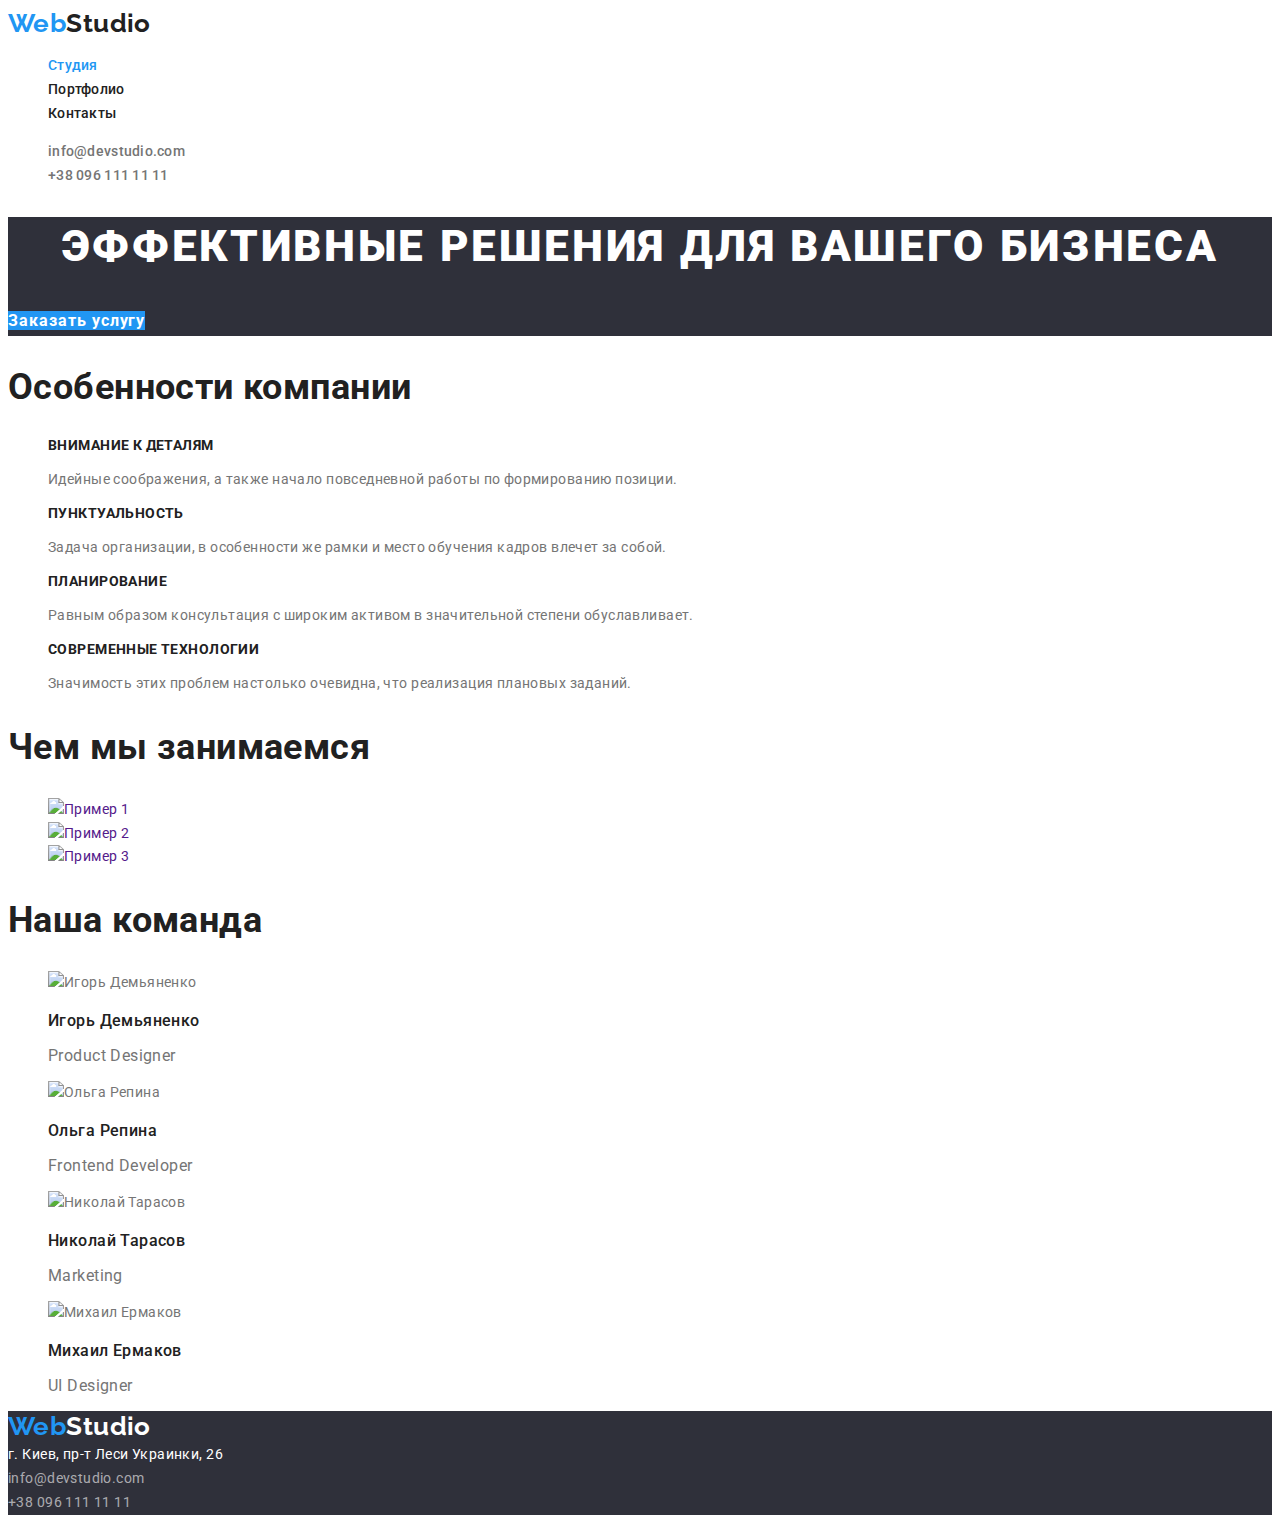
==== index.html @ d8025ef0 "Merge pull request #2 from IvanVA13/goit-markup-hw-02" ====
<!DOCTYPE html>
<html lang="ru">
  <head>
    <meta charset="UTF-8" />
    <meta name="viewport" content="width=device-width, initial-scale=1.0" />
    <title>Главная</title>
    <link href="https://fonts.googleapis.com/css2?family=Raleway:wght@700&family=Roboto:wght@400;500;700;900&display=swap"
      rel="stylesheet">
    <link rel="stylesheet" href="./css/styles.css">
  </head>
  <body>
    <!-- Верхняя линия -->
    <header>
      <nav>
        <a class="logo" href=""><span class="accent">Web</span>Studio</a>
        <ul class="site-nav list">
          <li><a class="nav-link current" href="./index.html">Студия</a></li>
          <li><a class="nav-link" href="./portfolio.html">Портфолио</a></li>
          <li><a class="nav-link" href="">Контакты</a></li>
        </ul>
      </nav>
      <ul class="contacts-nav list">
        <li>
          <a class="contacts-header" href="mailto:info@devstudio.com">info@devstudio.com</a>
        </li>
        <li><a class="contacts-header" href="tel:+380961111111">+38 096 111 11 11</a></li>
      </ul>
    </header>
    <main>
      <!-- Шапка -->
      <section class="hero">
        <h1 class="hero-title">Эффективные решения для вашего бизнеса</h1>
        <a class="button primary" href="">Заказать услугу</a>
      </section>
      <!-- Особенности -->
      <section class="section">
        <h2 class="section-title">Особенности компании</h2>
        <ul class="advantages-list list">
          <li>
            <h3 class="title advantages">Внимание к деталям</h3>
            <p>
              Идейные соображения, а также начало повседневной работы по
              формированию позиции.
            </p>
          </li>
          <li>
            <h3 class="title advantages">Пунктуальность</h3>
            <p>
              Задача организации, в особенности же рамки и место обучения кадров
              влечет за собой.
            </p>
          </li>
          <li>
            <h3 class="title advantages">Планирование</h3>
            <p>
              Равным образом консультация с широким активом в значительной
              степени обуславливает.
            </p>
          </li>
          <li>
            <h3 class="title advantages">Современные технологии</h3>
            <p>
              Значимость этих проблем настолько очевидна, что реализация
              плановых заданий.
            </p>
          </li>
        </ul>
      </section>
      <section class="section">
        <h2 class="section-title">Чем мы занимаемся</h2>
        <ul class="work-list list">
          <li>
            <a href=""><img src="./images/img1.jpg" alt="Пример 1" /></a>
          </li>
          <li>
            <a href=""><img src="./images/img2.jpg" alt="Пример 2" /></a>
          </li>
          <li>
            <a href=""><img src="./images/img3.jpg" alt="Пример 3" /></a>
          </li>
        </ul>
      </section>
      <section class="section">
        <h2 class="section-title">Наша команда</h2>
        <ul class="team-list list">
          <li>
            <img
              src="./images/igor-demyanenko.jpg"
              alt="Игорь Демьяненко"
              width="260"
            />
            <h3 class="title team">Игорь Демьяненко</h3>
            <p class="team">Product Designer</p>
          </li>
          <li>
            <img
              src="./images/olga-repina.jpg"
              alt="Ольга Репина"
              width="260"
            />
            <h3 class="title team">Ольга Репина</h3>
            <p class="team">Frontend Developer</p>
          </li>
          <li>
            <img
              src="./images/nicolai-tarasov.jpg"
              alt="Николай Тарасов"
              width="260"
            />
            <h3 class="title team">Николай Тарасов</h3>
            <p class="team">Marketing</p>
          </li>
          <li>
            <img
              src="./images/michail-ermakov.jpg"
              alt="Михаил Ермаков"
              width="260"
            />
            <h3 class="title team">Михаил Ермаков</h3>
            <p class="team">UI Designer</p>
          </li>
        </ul>
      </section>
    </main>
    <!-- Подвал -->
    <footer class="footer">
      <a class="logo footer" href="./"><span class="accent">Web</span>Studio</a>
      <address class="address">
        г. Киев, пр-т Леси Украинки, 26 <br />
        <a class="contacts-footer" href="mailto:info@devstudio.com">info@devstudio.com</a><br />
        <a class="contacts-footer" href="tel:+380961111111">+38 096 111 11 11</a>
      </address>
    </footer>
  </body>
</html>
---- css/styles.css ----
/* Основной текст #757575 */
/* Цвет заголовков #212121 */
/* Цвет выделения текста #2196F3 */
/* Второстепенное выделение текста #FFFFFF */
/* Цвет адреса rgba(255, 255, 255, 0.6) */
:root {
  --main-text-color: #757575;
  --title-text-color: #212121;
  --accent-color: #2196f3;
  --second-accent-color: #ffffff;
  --contacts-footer-color: rgba(255, 255, 255, 0.6);
  --button-secondary-bg-color: #f5f4fa;
  --bg-color: #2f303a;
}

body {
  color: var(--main-text-color);
  font-family: Roboto, Raleway, sans-serif;
  font-weight: 400;
  font-size: 14px;
  line-height: 1.71;
  letter-spacing: 0.03em;
}

a {
  text-decoration: none;
}

.list {
  list-style: none;
}

.logo {
  color: var(--title-text-color);
  font-family: Raleway;
  font-weight: 700;
  font-size: 26px;
  line-height: 1.19;
}

.accent {
  color: var(--accent-color);
}
/* Стили для index */
/* .hero .footer -- временная заливка, чтоб был виден белый текст */
.hero {
  background-color: var(--bg-color);
}

.footer {
  background-color: var(--bg-color);
}

.nav-link {
  color: var(--title-text-color);
  font-weight: 500;
  line-height: 1.14;
  letter-spacing: 0.02em;
}

.nav-link:hover,
.contacts-header:hover,
.nav-link:focus,
.contacts-header:focus {
  color: var(--accent-color);
}

.nav-link.current {
  color: var(--accent-color);
}

.contacts-header {
  color: var(--main-text-color);
  font-weight: 500;
  line-height: 1.14;
  letter-spacing: 0.02em;
}

.hero-title {
  color: var(--second-accent-color);
  font-weight: 900;
  font-size: 44px;
  line-height: 1.36;
  text-align: center;
  letter-spacing: 0.06em;
  text-transform: uppercase;
}

.button.primary {
  background-color: var(--accent-color);
  color: var(--second-accent-color);
  font-weight: 700;
  font-size: 16px;
  line-height: 1.87;
  align-items: center;
  text-align: center;
  letter-spacing: 0.06em;
}

.section-title {
  color: var(--title-text-color);
  font-weight: 700;
  font-size: 36px;
  line-height: 1.17;
}

.title {
  color: var(--title-text-color);
}

.title.advantages {
  font-weight: 700;
  font-size: 14px;
  line-height: 1.14;
  text-transform: uppercase;
}

.team {
  font-size: 16px;
  line-height: 1.19;
}

.title.team {
  font-weight: 500;
}

.logo.footer {
  color: var(--second-accent-color);
}

.address {
  color: var(--second-accent-color);
  font-style: normal;
}

.contacts-footer {
  color: var(--contacts-footer-color);
}

/* Стили для portfolio */
.button.secondary {
  color: var(--title-text-color);
  background-color: var(--button-secondary-bg-color);

  font-weight: 500;
  font-size: 16px;
  line-height: 1.62;
  text-align: center;
}

.button.secondary:hover {
  color: var(--second-accent-color);
  background-color: var(--accent-color);
}

.title.portfolio {
  font-weight: 700;
  font-size: 18px;
  line-height: 2;
  letter-spacing: 0.06em;
}

.portfolio {
  font-size: 16px;
  line-height: 1.87;
}
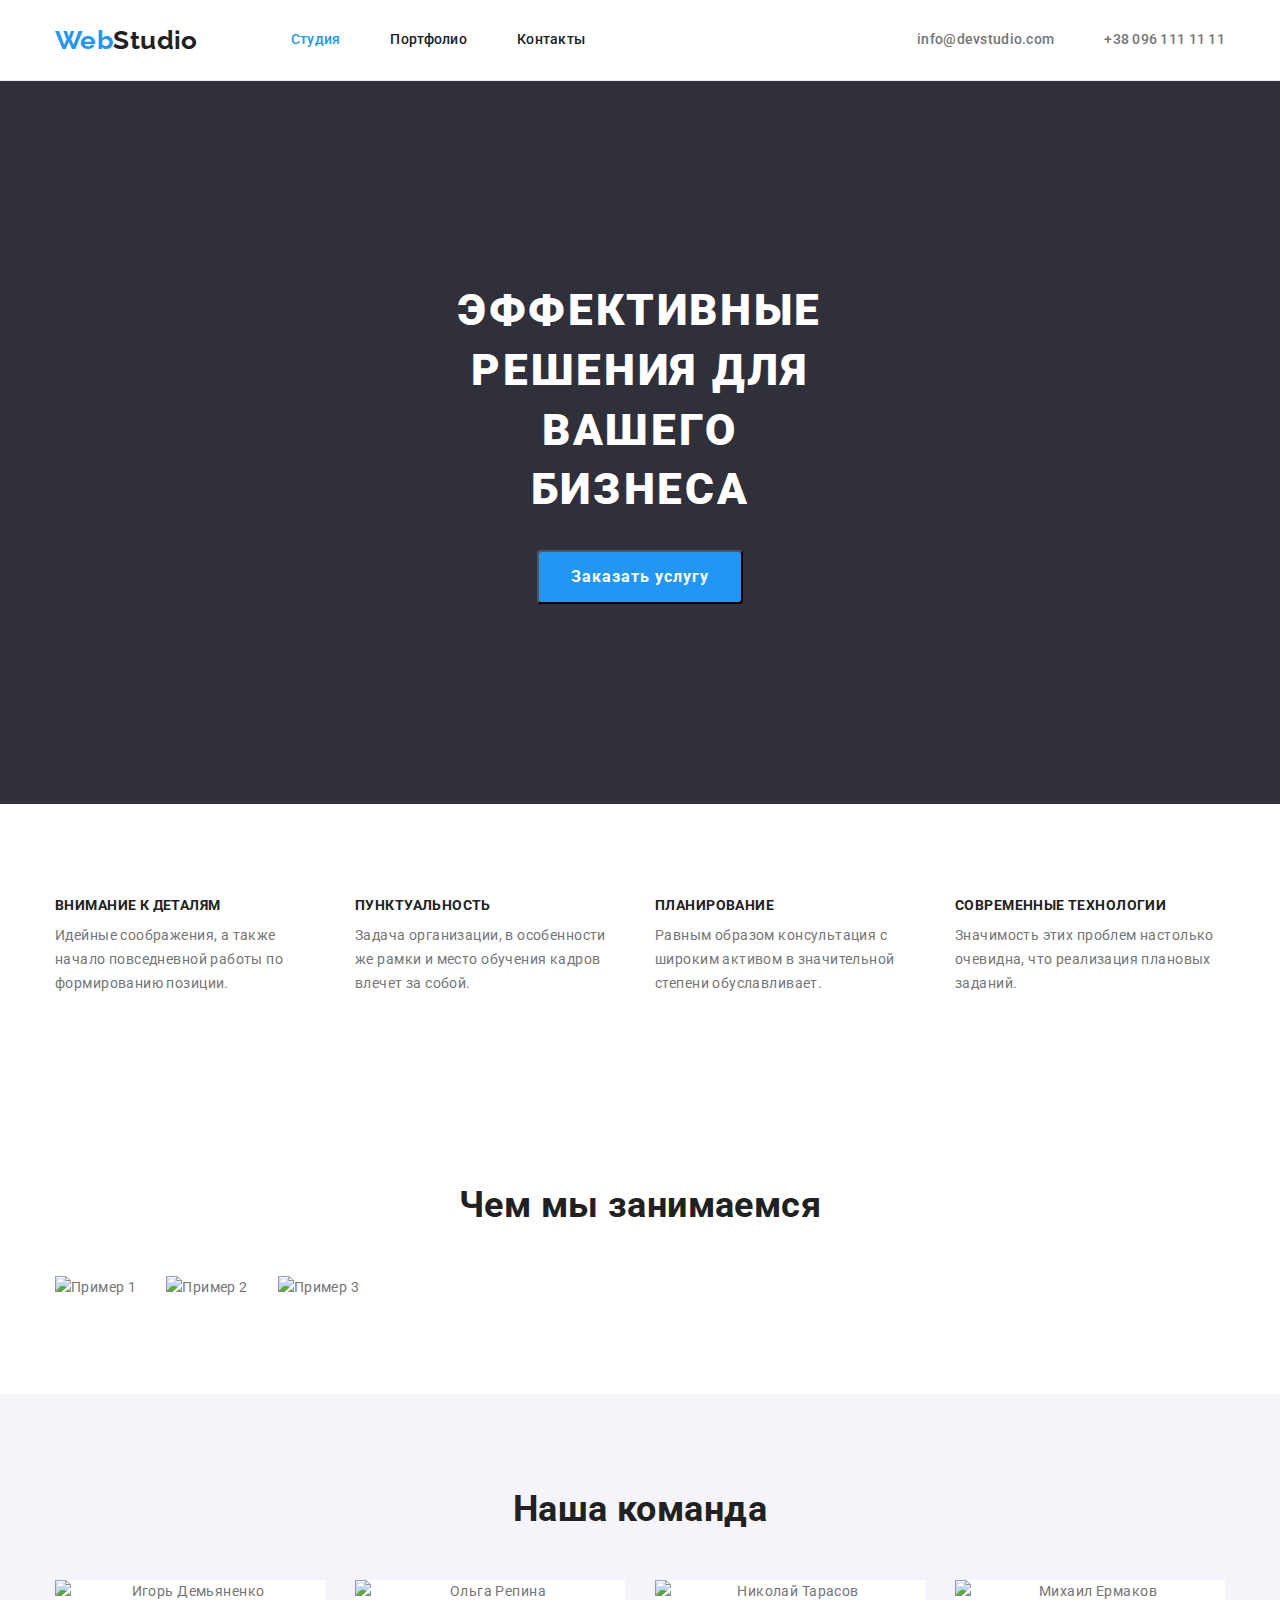
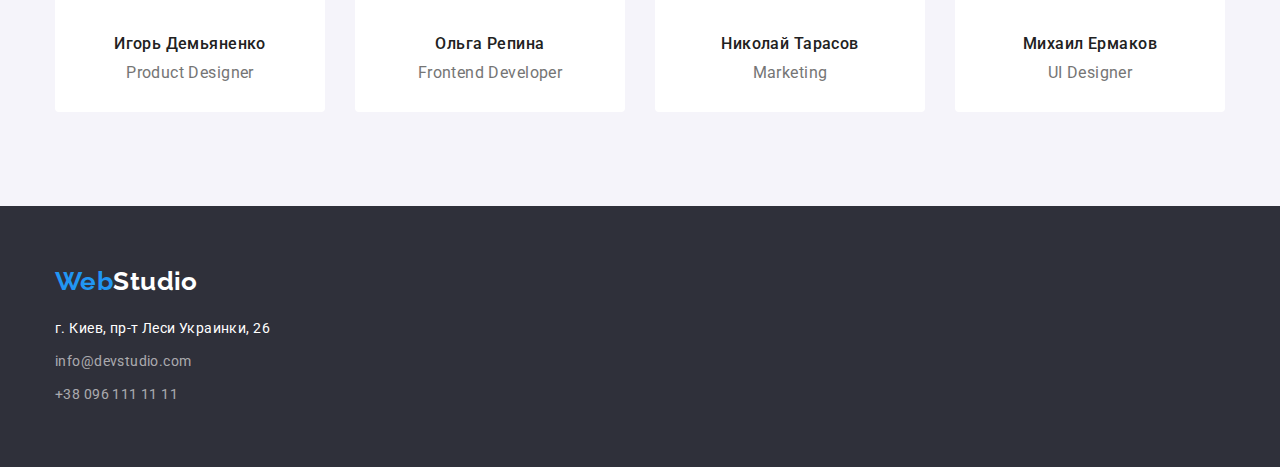
==== commit 6ca18740: "2. Completed third task" ====
--- a/index.html
+++ b/index.html
@@ -6,130 +6,133 @@
     <title>Главная</title>
     <link href="https://fonts.googleapis.com/css2?family=Raleway:wght@700&family=Roboto:wght@400;500;700;900&display=swap"
       rel="stylesheet">
+      <link rel="stylesheet" href="https://cdnjs.cloudflare.com/ajax/libs/modern-normalize/1.0.0/modern-normalize.min.css" />
     <link rel="stylesheet" href="./css/styles.css">
   </head>
   <body>
     <!-- Верхняя линия -->
-    <header>
-      <nav>
-        <a class="logo" href=""><span class="accent">Web</span>Studio</a>
-        <ul class="site-nav list">
-          <li><a class="nav-link current" href="./index.html">Студия</a></li>
-          <li><a class="nav-link" href="./portfolio.html">Портфолио</a></li>
-          <li><a class="nav-link" href="">Контакты</a></li>
+    <header class="header">
+      <div class="container nav-container">
+        <nav class="site-nav">
+          <a class="logo" href=""><span class="accent">Web</span>Studio</a>
+          <ul class="list site-nav-list">
+            <li class="nav-item"><a class="nav-link current" href="./index.html">Студия</a></li>
+            <li class="nav-item"><a class="nav-link" href="./portfolio.html">Портфолио</a></li>
+            <li class="nav-item"><a class="nav-link" href="">Контакты</a></li>
+          </ul>
+        </nav>
+        <ul class="list contacts-nav">
+          <li class="nav-item">
+            <a class="contacts-header" href="mailto:info@devstudio.com">info@devstudio.com</a>
+          </li>
+          <li class="nav-item"><a class="contacts-header" href="tel:+380961111111">+38 096 111 11 11</a></li>
         </ul>
-      </nav>
-      <ul class="contacts-nav list">
-        <li>
-          <a class="contacts-header" href="mailto:info@devstudio.com">info@devstudio.com</a>
-        </li>
-        <li><a class="contacts-header" href="tel:+380961111111">+38 096 111 11 11</a></li>
-      </ul>
+      </div>
     </header>
     <main>
       <!-- Шапка -->
       <section class="hero">
         <h1 class="hero-title">Эффективные решения для вашего бизнеса</h1>
-        <a class="button primary" href="">Заказать услугу</a>
+        <button class="button primary" type="button">Заказать услугу</button>
       </section>
       <!-- Особенности -->
       <section class="section">
-        <h2 class="section-title">Особенности компании</h2>
-        <ul class="advantages-list list">
-          <li>
-            <h3 class="title advantages">Внимание к деталям</h3>
-            <p>
-              Идейные соображения, а также начало повседневной работы по
-              формированию позиции.
-            </p>
-          </li>
-          <li>
-            <h3 class="title advantages">Пунктуальность</h3>
-            <p>
-              Задача организации, в особенности же рамки и место обучения кадров
-              влечет за собой.
-            </p>
-          </li>
-          <li>
-            <h3 class="title advantages">Планирование</h3>
-            <p>
-              Равным образом консультация с широким активом в значительной
-              степени обуславливает.
-            </p>
-          </li>
-          <li>
-            <h3 class="title advantages">Современные технологии</h3>
-            <p>
-              Значимость этих проблем настолько очевидна, что реализация
-              плановых заданий.
-            </p>
-          </li>
-        </ul>
+        <div class="container advantages-container">
+          <h2 class="section-title title-advantages">Особенности компании</h2>
+          <ul class="list advantages-list">
+            <li class="advantages-item">
+              <h3 class="title advantages-title">Внимание к деталям</h3>
+              <p>
+                Идейные соображения, а также начало повседневной работы по
+                формированию позиции.
+              </p>
+            </li>
+            <li class="advantages-item">
+              <h3 class="title advantages-title">Пунктуальность</h3>
+              <p>
+                Задача организации, в особенности же рамки и место обучения кадров
+                влечет за собой.
+              </p>
+            </li>
+            <li class="advantages-item">
+              <h3 class="title advantages-title">Планирование</h3>
+              <p>
+                Равным образом консультация с широким активом в значительной
+                степени обуславливает.
+              </p>
+            </li>
+            <li class="advantages-item">
+              <h3 class="title advantages-title">Современные технологии</h3>
+              <p>
+                Значимость этих проблем настолько очевидна, что реализация
+                плановых заданий.
+              </p>
+            </li>
+          </ul>
+        </div>
       </section>
+      <!-- Примеры работ -->
       <section class="section">
-        <h2 class="section-title">Чем мы занимаемся</h2>
-        <ul class="work-list list">
-          <li>
-            <a href=""><img src="./images/img1.jpg" alt="Пример 1" /></a>
-          </li>
-          <li>
-            <a href=""><img src="./images/img2.jpg" alt="Пример 2" /></a>
-          </li>
-          <li>
-            <a href=""><img src="./images/img3.jpg" alt="Пример 3" /></a>
-          </li>
-        </ul>
+        <div class="container">
+          <h2 class="section-title">Чем мы занимаемся</h2>
+          <ul class="list work-list">
+            <li class="work-list-item">
+              <img class="img" src="./images/img1.jpg" alt="Пример 1" />
+            </li>
+            <li class="work-list-item">
+              <img class="img" src="./images/img2.jpg" alt="Пример 2" />
+            </li>
+            <li class="work-list-item">
+              <img class="img" src="./images/img3.jpg" alt="Пример 3" />
+            </li>
+          </ul>
+        </div>
       </section>
-      <section class="section">
-        <h2 class="section-title">Наша команда</h2>
-        <ul class="team-list list">
-          <li>
-            <img
-              src="./images/igor-demyanenko.jpg"
-              alt="Игорь Демьяненко"
-              width="260"
-            />
-            <h3 class="title team">Игорь Демьяненко</h3>
-            <p class="team">Product Designer</p>
-          </li>
-          <li>
-            <img
-              src="./images/olga-repina.jpg"
-              alt="Ольга Репина"
-              width="260"
-            />
-            <h3 class="title team">Ольга Репина</h3>
-            <p class="team">Frontend Developer</p>
-          </li>
-          <li>
-            <img
-              src="./images/nicolai-tarasov.jpg"
-              alt="Николай Тарасов"
-              width="260"
-            />
-            <h3 class="title team">Николай Тарасов</h3>
-            <p class="team">Marketing</p>
-          </li>
-          <li>
-            <img
-              src="./images/michail-ermakov.jpg"
-              alt="Михаил Ермаков"
-              width="260"
-            />
-            <h3 class="title team">Михаил Ермаков</h3>
-            <p class="team">UI Designer</p>
-          </li>
-        </ul>
+      <!-- Наша команда -->
+      <section class="section team-section">
+        <div class="container team-container">
+          <h2 class="section-title">Наша команда</h2>
+          <ul class="list team-list">
+            <li class="team-list-item">
+              <div class="card">
+                <img class="img team-img" src="./images/igor-demyanenko.jpg" alt="Игорь Демьяненко" width="270" />
+                <h3 class="title team-title">Игорь Демьяненко</h3>
+                <p class="prof">Product Designer</p>
+              </div>
+            </li>
+            <li class="team-list-item">
+              <div class="card">
+              <img class="img team-img" src="./images/olga-repina.jpg" alt="Ольга Репина" width="270" />
+              <h3 class="title team-title">Ольга Репина</h3>
+              <p class="prof">Frontend Developer</p>
+              </div>
+            </li>
+            <li class="team-list-item"><div class="card">
+              <img class="img team-img" src="./images/nicolai-tarasov.jpg" alt="Николай Тарасов" width="270" />
+              <h3 class="title team-title">Николай Тарасов</h3>
+              <p class="prof">Marketing</p>
+              </div>
+            </li>
+            <li class="team-list-item"><div class="card">
+              <img class="img team-img" src="./images/michail-ermakov.jpg" alt="Михаил Ермаков" width="270" />
+              <h3 class="title team-title">Михаил Ермаков</h3>
+              <p class="prof">UI Designer</p>
+              </div>
+            </li>
+          </ul>
+        </div>
       </section>
     </main>
     <!-- Подвал -->
-    <footer class="footer">
-      <a class="logo footer" href="./"><span class="accent">Web</span>Studio</a>
-      <address class="address">
-        г. Киев, пр-т Леси Украинки, 26 <br />
-        <a class="contacts-footer" href="mailto:info@devstudio.com">info@devstudio.com</a><br />
-        <a class="contacts-footer" href="tel:+380961111111">+38 096 111 11 11</a>
-      </address>
-    </footer>
+<footer class="footer">
+  <div class="container footer-container">
+    <a class="logo footer-logo" href="./"><span class="accent">Web</span>Studio</a>
+    <address class="address">
+      <p class="location">г. Киев, пр-т Леси Украинки, 26</p>
+      <a class="contacts-footer" href="mailto:info@devstudio.com">info@devstudio.com</a>
+      <a class="contacts-footer tel" href="tel:+380961111111">+38 096 111 11 11</a>
+    </address>
+  </div>
+</footer>
   </body>
 </html>
--- a/css/styles.css
+++ b/css/styles.css
@@ -11,6 +11,7 @@
   --contacts-footer-color: rgba(255, 255, 255, 0.6);
   --button-secondary-bg-color: #f5f4fa;
   --bg-color: #2f303a;
+  --line-header-color: #ececec;
 }
 
 body {
@@ -25,11 +26,22 @@
 a {
   text-decoration: none;
 }
-
+/* общие стили для списков */
 .list {
+  padding: 0;
+  margin: 0;
   list-style: none;
 }
-
+/* общие стили для оформления контейнеров */
+.container {
+  margin-left: auto;
+  margin-right: auto;
+  padding-left: 15px;
+  padding-right: 15px;
+
+  width: 1200px;
+}
+/* основное оформление логотипа */
 .logo {
   color: var(--title-text-color);
   font-family: Raleway;
@@ -41,17 +53,42 @@
 .accent {
   color: var(--accent-color);
 }
+
+.img {
+  display: block;
+}
+
 /* Стили для index */
-/* .hero .footer -- временная заливка, чтоб был виден белый текст */
-.hero {
-  background-color: var(--bg-color);
-}
-
 .footer {
   background-color: var(--bg-color);
 }
+/* Оформелние панели навигации */
+.header {
+  border-bottom: 1px solid var(--line-header-color);
+}
+
+.nav-container,
+.site-nav {
+  display: flex;
+  align-items: center;
+}
+
+.site-nav-list {
+  margin-left: 93px;
+
+  display: flex;
+}
+
+.nav-item:not(:last-child) {
+  margin-right: 50px;
+}
 
 .nav-link {
+  padding-top: 32px;
+  padding-bottom: 32px;
+
+  display: block;
+
   color: var(--title-text-color);
   font-weight: 500;
   line-height: 1.14;
@@ -60,13 +97,21 @@
 
 .nav-link:hover,
 .contacts-header:hover,
+.contacts-footer:hover,
 .nav-link:focus,
-.contacts-header:focus {
+.contacts-header:focus,
+.contacts-footer:focus {
   color: var(--accent-color);
 }
 
-.nav-link.current {
+.current {
   color: var(--accent-color);
+}
+
+.contacts-nav {
+  margin-left: auto;
+
+  display: flex;
 }
 
 .contacts-header {
@@ -75,8 +120,19 @@
   line-height: 1.14;
   letter-spacing: 0.02em;
 }
-
+/* Оформление секции-герой */
+.hero {
+  padding: 200px 452px;
+
+  text-align: center;
+
+  background-color: var(--bg-color);
+}
+/* Оформление заголовка секции-герой */
 .hero-title {
+  margin-top: 0px;
+  margin-bottom: 30px;
+
   color: var(--second-accent-color);
   font-weight: 900;
   font-size: 44px;
@@ -85,9 +141,17 @@
   letter-spacing: 0.06em;
   text-transform: uppercase;
 }
-
-.button.primary {
-  background-color: var(--accent-color);
+/* Основное оформление кнопки */
+.button {
+  border-radius: 4px;
+  padding: 6px 22px;
+
+  display: inline-block;
+}
+/* Оформление кнопки в секции-герой */
+.primary {
+  padding: 10px 32px;
+
   color: var(--second-accent-color);
   font-weight: 700;
   font-size: 16px;
@@ -95,65 +159,222 @@
   align-items: center;
   text-align: center;
   letter-spacing: 0.06em;
-}
-
+
+  background-color: var(--accent-color);
+}
+
+.primary:hover,
+.primary:focus {
+  color: var(--accent-color);
+
+  background-color: var(--second-accent-color);
+}
+/* Основное оформление секций */
+.section {
+  margin-top: 0px;
+  padding-top: 94px;
+  padding-bottom: 94px;
+}
+/* Основное оформление заголовков секций */
 .section-title {
+  margin-top: 0;
+  margin-bottom: 50px;
+
   color: var(--title-text-color);
   font-weight: 700;
   font-size: 36px;
   line-height: 1.17;
-}
-
+  text-align: center;
+}
+/* Основное оформление заголовков */
 .title {
-  color: var(--title-text-color);
-}
-
-.title.advantages {
-  font-weight: 700;
-  font-size: 14px;
+  margin-top: 0;
+  margin-bottom: 10px;
+
+  color: var(--title-text-color);
+}
+/* Оформление выравнивания секции особенности компании */
+.title-advantages {
+  display: none;
+}
+
+.advantages-list {
+  display: flex;
+}
+
+.advantages-item {
+  width: calc((100% - 90px) / 4);
+  justify-content: center;
+}
+
+.advantages-item:not(:last-child) {
+  margin-right: 30px;
+}
+/* Оформление заголовков секции особенности компании */
+.advantages-title {
+  font-weight: 700;
+  font-size: inherit;
   line-height: 1.14;
   text-transform: uppercase;
 }
-
-.team {
+/* Оформление параграфов особенности компании */
+.advantages-list p {
+  margin: 0;
+}
+
+.work-list {
+  display: flex;
+}
+
+.work-list-item:not(:last-child) {
+  margin-right: 30px;
+}
+
+/* Оформление для секции команда */
+.team-section {
+  margin: 0;
+
+  background-color: var(--button-secondary-bg-color);
+}
+/* Оформление для контейнера команда */
+
+.team-list {
+  display: flex;
+
+  text-align: center;
+}
+
+.team-img {
+  margin-bottom: 30px;
+}
+
+.card {
+  background-color: var(--second-accent-color);
+  border-bottom-left-radius: 4px;
+  border-bottom-right-radius: 4px;
+}
+
+.team-list-item:not(:last-child) {
+  margin-right: 30px;
+}
+
+/* Оформление заголовков секции команда */
+.team-title {
+  font-weight: 500;
   font-size: 16px;
   line-height: 1.19;
 }
-
-.title.team {
+/* Оформление рода деятельности членов команды */
+.prof {
+  margin: 0px;
+  padding-bottom: 30px;
+
+  font-size: 16px;
+  line-height: 1.19;
+}
+/* Оформление контейнера в футере */
+.footer-container {
+  padding-top: 60px;
+  padding-bottom: 60px;
+}
+/* Оформление лого в футере */
+.footer-logo {
+  margin-bottom: 20px;
+
+  display: block;
+
+  color: var(--second-accent-color);
+}
+/* Оформление контактов */
+.address {
+  color: var(--second-accent-color);
+  font-style: normal;
+}
+
+.location {
+  margin-top: 0;
+  margin-bottom: 9px;
+}
+
+.contacts-footer {
+  margin-bottom: 9px;
+
+  display: block;
+
+  color: var(--contacts-footer-color);
+}
+
+.tel {
+  margin-bottom: 0;
+}
+
+/* Стили для portfolio */
+.portfolio-main-container {
+  margin-top: 0px;
+  padding-top: 94px;
+  padding-bottom: 94px;
+}
+.button-list {
+  margin-bottom: 50px;
+}
+
+.sort-list {
+  display: flex;
+  justify-content: center;
+}
+
+.sort-list-item:not(:last-child) {
+  margin-right: 8px;
+}
+
+.secondary {
+  color: var(--title-text-color);
   font-weight: 500;
-}
-
-.logo.footer {
-  color: var(--second-accent-color);
-}
-
-.address {
-  color: var(--second-accent-color);
-  font-style: normal;
-}
-
-.contacts-footer {
-  color: var(--contacts-footer-color);
-}
-
-/* Стили для portfolio */
-.button.secondary {
-  color: var(--title-text-color);
+  font-size: 16px;
+  line-height: 1.62;
+  text-align: center;
+
   background-color: var(--button-secondary-bg-color);
-
-  font-weight: 500;
-  font-size: 16px;
-  line-height: 1.62;
-  text-align: center;
-}
-
-.button.secondary:hover {
-  color: var(--second-accent-color);
+  border: 0px;
+}
+
+.secondary:hover,
+.secondary:focus {
+  border: 0px;
+
+  color: var(--second-accent-color);
+
   background-color: var(--accent-color);
 }
 
-.title.portfolio {
+.portfolio-list {
+  display: flex;
+  flex-wrap: wrap;
+}
+
+.portfolio-card {
+  width: 370px;
+
+  background-color: var(--second-accent-color);
+  border: 1px solid #eeeeee;
+}
+
+.portfolio-list-item:not(:nth-child(3n)) {
+  margin-right: 30px;
+}
+
+.portfolio-list-item:not(:nth-last-child(-n + 3)) {
+  margin-bottom: 30px;
+}
+
+.portfolio-img {
+  margin-bottom: 20px;
+}
+
+.portfolio-title {
+  margin-bottom: 4px;
+  padding-left: 24px;
+
   font-weight: 700;
   font-size: 18px;
   line-height: 2;
@@ -161,6 +382,10 @@
 }
 
 .portfolio {
+  margin: 0;
+  padding-bottom: 20px;
+  padding-left: 24px;
+
   font-size: 16px;
   line-height: 1.87;
 }
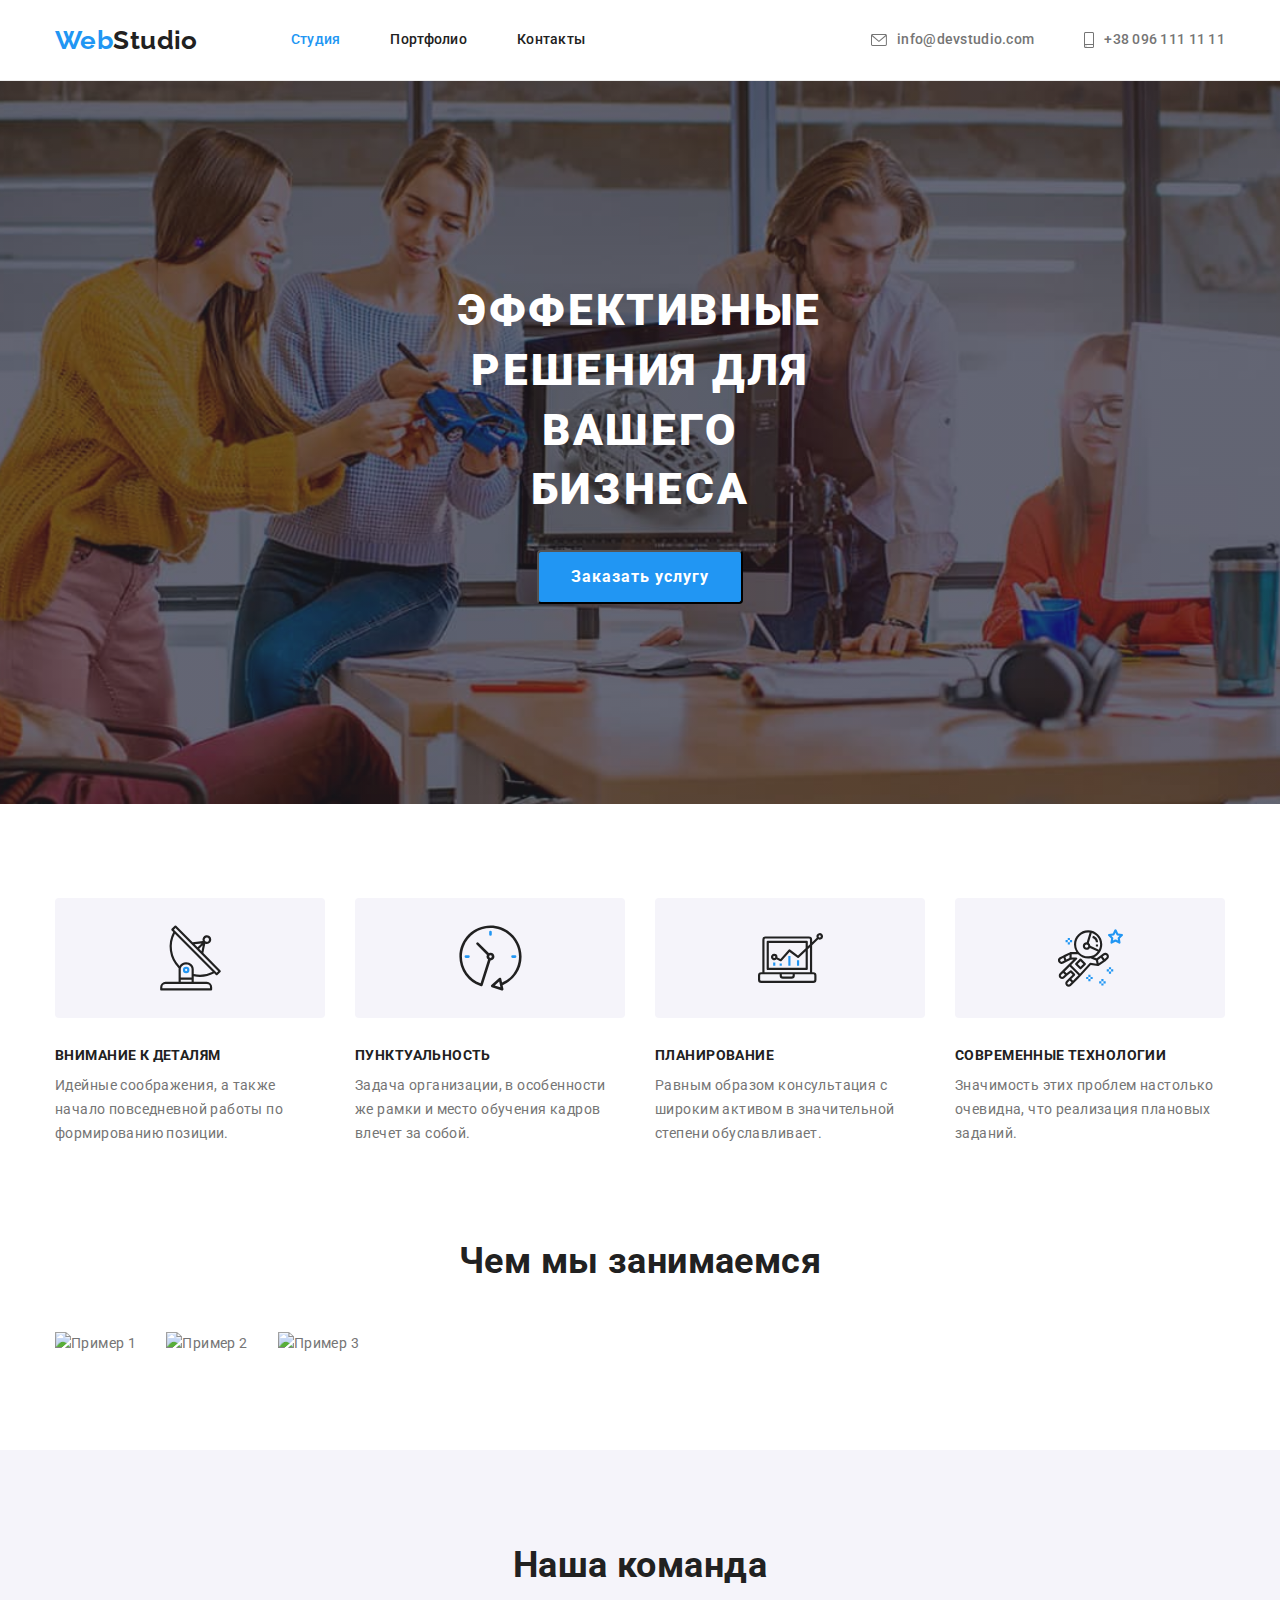
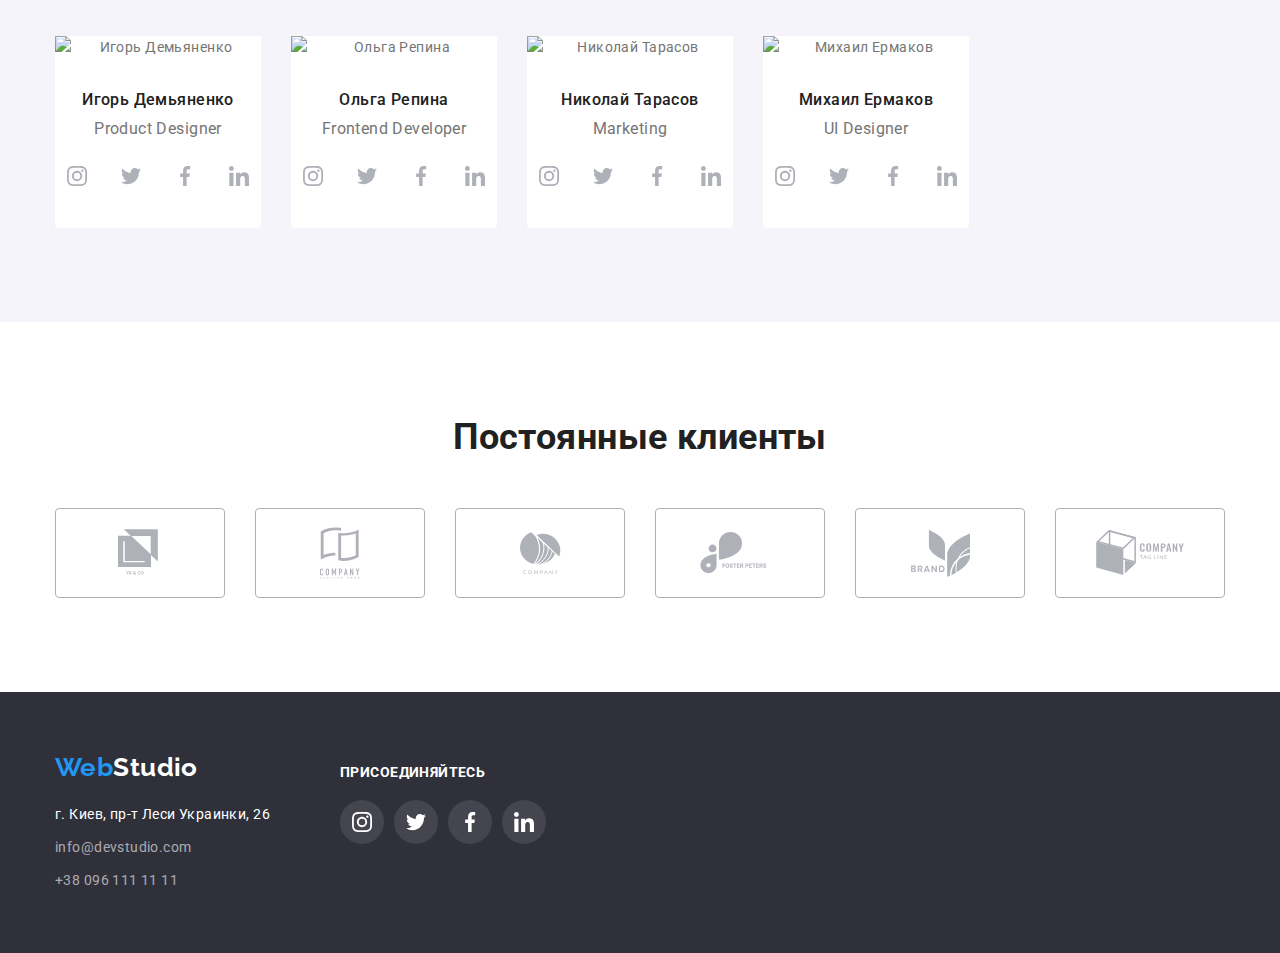
==== commit 93285feb: "4. Completed fourth task" ====
--- a/index.html
+++ b/index.html
@@ -16,52 +16,85 @@
         <nav class="site-nav">
           <a class="logo" href=""><span class="accent">Web</span>Studio</a>
           <ul class="list site-nav-list">
-            <li class="nav-item"><a class="nav-link current" href="./index.html">Студия</a></li>
-            <li class="nav-item"><a class="nav-link" href="./portfolio.html">Портфолио</a></li>
-            <li class="nav-item"><a class="nav-link" href="">Контакты</a></li>
+            <li class="nav-item"><a class="link nav-link current" href="./index.html">Студия</a></li>
+            <li class="nav-item"><a class="link nav-link" href="./portfolio.html">Портфолио</a></li>
+            <li class="nav-item"><a class="link nav-link" href="">Контакты</a></li>
           </ul>
         </nav>
         <ul class="list contacts-nav">
-          <li class="nav-item">
-            <a class="contacts-header" href="mailto:info@devstudio.com">info@devstudio.com</a>
+          <li class="nav-item contacts-item">
+            <svg class="icon">
+              <use href="./images/sprite.svg#icon-envelope"></use>
+            </svg>
+            <a class="link contacts-header" href="mailto:info@devstudio.com">
+               info@devstudio.com
+          </a>
           </li>
-          <li class="nav-item"><a class="contacts-header" href="tel:+380961111111">+38 096 111 11 11</a></li>
+          <li class="nav-item contacts-item">
+            <svg class="icon smartphone-icon">
+              <use href="./images/sprite.svg#icon-smartphone"></use>
+            </svg>
+            <a class="link contacts-header" href="tel:+380961111111">+38 096 111 11 11
+            </a>
+          </li>
         </ul>
       </div>
     </header>
     <main>
       <!-- Шапка -->
       <section class="hero">
-        <h1 class="hero-title">Эффективные решения для вашего бизнеса</h1>
-        <button class="button primary" type="button">Заказать услугу</button>
+        <div class="hero-container">
+          <h1 class="hero-title">Эффективные решения для вашего бизнеса</h1>
+          <button class="button primary" type="button">Заказать услугу</button>
+        </div>
       </section>
       <!-- Особенности -->
       <section class="section">
         <div class="container advantages-container">
           <h2 class="section-title title-advantages">Особенности компании</h2>
           <ul class="list advantages-list">
-            <li class="advantages-item">
+            <li class="item-flex advantages-item">
+              <div class="icon-advantages-container">
+                <svg class="icon-advantages">
+                <use href="./images/sprite.svg#icon-antenna"></use>
+                </svg>
+              </div>
               <h3 class="title advantages-title">Внимание к деталям</h3>
               <p>
                 Идейные соображения, а также начало повседневной работы по
                 формированию позиции.
               </p>
             </li>
-            <li class="advantages-item">
+            <li class="item-flex advantages-item">
+              <div class="icon-advantages-container">
+                <svg class="icon-advantages">
+                  <use href="./images/sprite.svg#icon-clock"></use>
+                </svg>
+              </div>
               <h3 class="title advantages-title">Пунктуальность</h3>
               <p>
                 Задача организации, в особенности же рамки и место обучения кадров
                 влечет за собой.
               </p>
             </li>
-            <li class="advantages-item">
+            <li class="item-flex advantages-item">
+              <div class="icon-advantages-container">
+                <svg class="icon-advantages">
+                  <use href="./images/sprite.svg#icon-diagram"></use>
+                </svg>
+              </div>
               <h3 class="title advantages-title">Планирование</h3>
               <p>
                 Равным образом консультация с широким активом в значительной
                 степени обуславливает.
               </p>
             </li>
-            <li class="advantages-item">
+            <li class="item-flex advantages-item">
+              <div class="icon-advantages-container">
+                <svg class="icon-advantages">
+                  <use href="./images/sprite.svg#icon-astronaut"></use>
+                </svg>
+              </div>
               <h3 class="title advantages-title">Современные технологии</h3>
               <p>
                 Значимость этих проблем настолько очевидна, что реализация
@@ -72,17 +105,17 @@
         </div>
       </section>
       <!-- Примеры работ -->
-      <section class="section">
+      <section class="section work-section">
         <div class="container">
           <h2 class="section-title">Чем мы занимаемся</h2>
           <ul class="list work-list">
-            <li class="work-list-item">
+            <li class="item-flex work-list-item">
               <img class="img" src="./images/img1.jpg" alt="Пример 1" />
             </li>
-            <li class="work-list-item">
+            <li class="item-flex work-list-item">
               <img class="img" src="./images/img2.jpg" alt="Пример 2" />
             </li>
-            <li class="work-list-item">
+            <li class="item-flex work-list-item">
               <img class="img" src="./images/img3.jpg" alt="Пример 3" />
             </li>
           </ul>
@@ -93,32 +126,123 @@
         <div class="container team-container">
           <h2 class="section-title">Наша команда</h2>
           <ul class="list team-list">
-            <li class="team-list-item">
+            <li class="item-flex team-list-item">
               <div class="card">
                 <img class="img team-img" src="./images/igor-demyanenko.jpg" alt="Игорь Демьяненко" width="270" />
                 <h3 class="title team-title">Игорь Демьяненко</h3>
                 <p class="prof">Product Designer</p>
-              </div>
-            </li>
-            <li class="team-list-item">
+                <ul class="list sw-list">
+                  <li class="sw-list-item"><a href="" class="link sw-link">
+                    <svg class="icon-link">
+                      <use href="./images/sprite.svg#icon-instagram"></use>
+                    </svg>
+                  </a></li>
+                  <li class="sw-list-item"><a href="" class="link sw-link">
+                    <svg class="icon-link">
+                      <use href="./images/sprite.svg#icon-twitter"></use>
+                    </svg>
+                  </a>
+                  </li>
+                  <li class="sw-list-item"><a href="" class="link sw-link"><svg class="icon-link">
+                    <use href="./images/sprite.svg#icon-facebook"></use>
+                  </svg></a></li>
+                  <li class="sw-list-item"><a href="" class="link sw-link"><svg class="icon-link">
+                    <use href="./images/sprite.svg#icon-linkedin"></use>
+                  </svg></a></li>
+                </ul>
+              </div>
+            </li>
+            <li class="item-flex team-list-item">
               <div class="card">
               <img class="img team-img" src="./images/olga-repina.jpg" alt="Ольга Репина" width="270" />
               <h3 class="title team-title">Ольга Репина</h3>
               <p class="prof">Frontend Developer</p>
-              </div>
-            </li>
-            <li class="team-list-item"><div class="card">
+              <ul class="list sw-list">
+                <li class="sw-list-item"><a href="" class="link sw-link"><svg class="icon-link">
+                      <use href="./images/sprite.svg#icon-instagram"></use>
+                    </svg></a></li>
+                <li class="sw-list-item"><a href="" class="link sw-link"><svg class="icon-link">
+                      <use href="./images/sprite.svg#icon-twitter"></use>
+                    </svg></a></li>
+                <li class="sw-list-item"><a href="" class="link sw-link"><svg class="icon-link">
+                      <use href="./images/sprite.svg#icon-facebook"></use>
+                    </svg></a></li>
+                <li class="sw-list-item"><a href="" class="link sw-link"><svg class="icon-link">
+                      <use href="./images/sprite.svg#icon-linkedin"></use>
+                    </svg></a></li>
+              </ul>
+              </div>
+            </li>
+            <li class="item-flex team-list-item"><div class="card">
               <img class="img team-img" src="./images/nicolai-tarasov.jpg" alt="Николай Тарасов" width="270" />
               <h3 class="title team-title">Николай Тарасов</h3>
               <p class="prof">Marketing</p>
-              </div>
-            </li>
-            <li class="team-list-item"><div class="card">
+              <ul class="list sw-list">
+                <li class="sw-list-item"><a href="" class="link sw-link"><svg class="icon-link">
+                      <use href="./images/sprite.svg#icon-instagram"></use>
+                    </svg></a></li>
+                <li class="sw-list-item"><a href="" class="link sw-link"><svg class="icon-link">
+                      <use href="./images/sprite.svg#icon-twitter"></use>
+                    </svg></a></li>
+                <li class="sw-list-item"><a href="" class="link sw-link"><svg class="icon-link">
+                      <use href="./images/sprite.svg#icon-facebook"></use>
+                    </svg></a></li>
+                <li class="sw-list-item"><a href="" class="link sw-link"><svg class="icon-link">
+                      <use href="./images/sprite.svg#icon-linkedin"></use>
+                    </svg></a></li>
+              </ul>
+              </div>
+            </li>
+            <li class="item-flex team-list-item"><div class="card">
               <img class="img team-img" src="./images/michail-ermakov.jpg" alt="Михаил Ермаков" width="270" />
               <h3 class="title team-title">Михаил Ермаков</h3>
               <p class="prof">UI Designer</p>
-              </div>
-            </li>
+              <ul class="list sw-list">
+                <li class="sw-list-item"><a href="" class="link sw-link"><svg class="icon-link">
+                      <use href="./images/sprite.svg#icon-instagram"></use>
+                    </svg></a></li>
+                <li class="sw-list-item"><a href="" class="link sw-link"><svg class="icon-link">
+                      <use href="./images/sprite.svg#icon-twitter"></use>
+                    </svg></a></li>
+                <li class="sw-list-item"><a href="" class="link sw-link"><svg class="icon-link">
+                      <use href="./images/sprite.svg#icon-facebook"></use>
+                    </svg></a></li>
+                <li class="sw-list-item"><a href="" class="link sw-link"><svg class="icon-link">
+                      <use href="./images/sprite.svg#icon-linkedin"></use>
+                    </svg></a></li>
+              </ul>
+              </div>
+            </li>
+          </ul>
+        </div>
+      </section>
+      <!-- Наши клиенты -->
+      <section class="section clients-section">
+        <div class="container">
+          <h2 class="section-title clients-title">Постоянные клиенты</h2>
+          <ul class="list clients-list">
+            <li class="item-flex clients-list-item">
+              <a href="" class="link clients-link">
+                <svg class="icon-clients icon-client-yanco">
+                <use href="./images/sprite.svg#icon-client-logo-1"></use>
+                </svg>
+              </a>
+            </li>
+            <li class="item-flex clients-list-item"><a href="" class="link clients-link"><svg class="icon-clients icon-client-tiglinehere">
+              <use href="./images/sprite.svg#icon-client-logo-2"></use>
+            </svg></a></li>
+            <li class="item-flex clients-list-item"><a href="" class="link clients-link"><svg class="icon-clients icon-client-company">
+              <use href="./images/sprite.svg#icon-client-logo-3"></use>
+            </svg></a></li>
+            <li class="item-flex clients-list-item"><a href="" class="link clients-link"><svg class="icon-clients icon-client-fosterpeters">
+              <use href="./images/sprite.svg#icon-client-logo-4"></use>
+            </svg></a></li>
+            <li class="item-flex clients-list-item"><a href="" class="link clients-link"><svg class="icon-clients icon-client-brand">
+              <use href="./images/sprite.svg#icon-client-logo-5"></use>
+            </svg></a></li>
+            <li class="item-flex clients-list-item"><a href="" class="link clients-link"><svg class="icon-clients icon-client-tigline">
+              <use href="./images/sprite.svg#icon-client-logo-6"></use>
+            </svg></a></li>
           </ul>
         </div>
       </section>
@@ -126,12 +250,33 @@
     <!-- Подвал -->
 <footer class="footer">
   <div class="container footer-container">
-    <a class="logo footer-logo" href="./"><span class="accent">Web</span>Studio</a>
-    <address class="address">
-      <p class="location">г. Киев, пр-т Леси Украинки, 26</p>
-      <a class="contacts-footer" href="mailto:info@devstudio.com">info@devstudio.com</a>
-      <a class="contacts-footer tel" href="tel:+380961111111">+38 096 111 11 11</a>
-    </address>
+    <ul class="list footer-list">
+      <li class="footer-list-item">
+        <a class="logo footer-logo" href="./"><span class="accent">Web</span>Studio</a>
+        <address class="address">
+          <p class="location">г. Киев, пр-т Леси Украинки, 26</p>
+          <a class="contacts-footer" href="mailto:info@devstudio.com">info@devstudio.com</a>
+          <a class="contacts-footer tel" href="tel:+380961111111">+38 096 111 11 11</a>
+        </address>
+      </li>
+      <li class="footer-list-item">
+        <h2 class="title sw-foter-title">присоединяйтесь</h2>
+        <ul class="list sw-list sw-foter-list">
+          <li class="sw-list-item"><a class="link sw-link sw-footer-link" href=""><svg class="icon-link icon-footer-link">
+                      <use href="./images/sprite.svg#icon-instagram"></use>
+                    </svg></a></li>
+          <li class="sw-list-item"><a class="link sw-link sw-footer-link" href=""><svg class="icon-link icon-footer-link">
+                      <use href="./images/sprite.svg#icon-twitter"></use>
+                    </svg></a></li>
+          <li class="sw-list-item"><a class="link sw-link sw-footer-link" href=""><svg class="icon-link icon-footer-link">
+                      <use href="./images/sprite.svg#icon-facebook"></use>
+                    </svg></a></li>
+          <li class="sw-list-item"><a class="link sw-link sw-footer-link" href=""><svg class="icon-link icon-footer-link">
+                      <use href="./images/sprite.svg#icon-linkedin"></use>
+                    </svg></a></li>
+        </ul>
+      </li>
+    </ul>
   </div>
 </footer>
   </body>
--- a/css/styles.css
+++ b/css/styles.css
@@ -12,6 +12,7 @@
   --button-secondary-bg-color: #f5f4fa;
   --bg-color: #2f303a;
   --line-header-color: #ececec;
+  --main-svg-fill: #afb1b8;
 }
 
 body {
@@ -32,6 +33,11 @@
   margin: 0;
   list-style: none;
 }
+
+.link {
+  display: block;
+}
+
 /* общие стили для оформления контейнеров */
 .container {
   margin-left: auto;
@@ -41,6 +47,43 @@
 
   width: 1200px;
 }
+
+/* основное оформление отступов справа между блоками*/
+.item-flex:not(:last-child) {
+  margin-right: 30px;
+}
+/* основное оформление для картинок */
+.img {
+  display: block;
+  width: 100%;
+  height: auto;
+}
+
+/* Основное оформление секций */
+.section {
+  margin-top: 0px;
+  padding-top: 94px;
+  padding-bottom: 94px;
+}
+/* Основное оформление заголовков секций */
+.section-title {
+  margin-top: 0;
+  margin-bottom: 50px;
+
+  color: var(--title-text-color);
+  font-weight: 700;
+  font-size: 36px;
+  line-height: 1.17;
+  text-align: center;
+}
+/* Основное оформление заголовков */
+.title {
+  margin-top: 0;
+  margin-bottom: 10px;
+
+  color: var(--title-text-color);
+}
+
 /* основное оформление логотипа */
 .logo {
   color: var(--title-text-color);
@@ -50,12 +93,27 @@
   line-height: 1.19;
 }
 
+/* Основное оформление кнопки */
+.button {
+  border-radius: 4px;
+  padding: 6px 22px;
+
+  display: inline-block;
+}
+
+.visually-hidden {
+  position: absolute !important;
+  clip: rect(1px 1px 1px 1px);
+  clip: rect(1px, 1px, 1px, 1px);
+  padding: 0 !important;
+  border: 0 !important;
+  height: 1px !important;
+  width: 1px !important;
+  overflow: hidden;
+}
+
 .accent {
   color: var(--accent-color);
-}
-
-.img {
-  display: block;
 }
 
 /* Стили для index */
@@ -86,8 +144,6 @@
 .nav-link {
   padding-top: 32px;
   padding-bottom: 32px;
-
-  display: block;
 
   color: var(--title-text-color);
   font-weight: 500;
@@ -96,11 +152,12 @@
 }
 
 .nav-link:hover,
-.contacts-header:hover,
+.contacts-item:hover,
 .contacts-footer:hover,
 .nav-link:focus,
-.contacts-header:focus,
+.contacts-item:focus,
 .contacts-footer:focus {
+  fill: var(--accent-color);
   color: var(--accent-color);
 }
 
@@ -110,24 +167,60 @@
 
 .contacts-nav {
   margin-left: auto;
-
-  display: flex;
+  align-items: center;
+  display: inline-flex;
 }
 
 .contacts-header {
-  color: var(--main-text-color);
+  color: inherit;
   font-weight: 500;
   line-height: 1.14;
   letter-spacing: 0.02em;
 }
+
+.contacts-item {
+  display: flex;
+  align-items: center;
+
+  color: var(--main-text-color);
+  fill: var(--main-text-color);
+}
+
+.icon {
+  width: 16px;
+  height: 12px;
+  margin-right: 10px;
+  fill: inherit;
+}
+
+.smartphone-icon {
+  width: 10px;
+  height: 16px;
+}
+
 /* Оформление секции-герой */
 .hero {
   padding: 200px 452px;
 
   text-align: center;
 
-  background-color: var(--bg-color);
-}
+  background-image: linear-gradient(
+      to right,
+      rgba(47, 48, 58, 0.4),
+      rgba(47, 48, 58, 0.4)
+    ),
+    url("../images/overlay.jpg");
+  background-repeat: no-repeat;
+  background-position: center;
+  background-size: cover;
+}
+
+.hero-container {
+  max-width: 696px;
+  margin-left: auto;
+  margin-right: auto;
+}
+
 /* Оформление заголовка секции-герой */
 .hero-title {
   margin-top: 0px;
@@ -141,13 +234,7 @@
   letter-spacing: 0.06em;
   text-transform: uppercase;
 }
-/* Основное оформление кнопки */
-.button {
-  border-radius: 4px;
-  padding: 6px 22px;
-
-  display: inline-block;
-}
+
 /* Оформление кнопки в секции-герой */
 .primary {
   padding: 10px 32px;
@@ -169,47 +256,40 @@
 
   background-color: var(--second-accent-color);
 }
-/* Основное оформление секций */
-.section {
-  margin-top: 0px;
-  padding-top: 94px;
-  padding-bottom: 94px;
-}
-/* Основное оформление заголовков секций */
-.section-title {
-  margin-top: 0;
-  margin-bottom: 50px;
-
-  color: var(--title-text-color);
-  font-weight: 700;
-  font-size: 36px;
-  line-height: 1.17;
-  text-align: center;
-}
-/* Основное оформление заголовков */
-.title {
-  margin-top: 0;
-  margin-bottom: 10px;
-
-  color: var(--title-text-color);
-}
+
 /* Оформление выравнивания секции особенности компании */
 .title-advantages {
   display: none;
 }
 
+/* Оформление списка особенностей компании */
 .advantages-list {
   display: flex;
 }
 
+/* Оформление элементов списка особенностей компании */
 .advantages-item {
   width: calc((100% - 90px) / 4);
   justify-content: center;
 }
-
-.advantages-item:not(:last-child) {
-  margin-right: 30px;
-}
+/* Оформление иконок особенностей компании */
+.icon-advantages-container {
+  display: flex;
+  align-items: center;
+  justify-content: center;
+  margin-bottom: 30px;
+  width: 270px;
+  height: 120px;
+
+  background-color: var(--button-secondary-bg-color);
+  border-radius: 4px;
+}
+
+.icon-advantages {
+  width: 65px;
+  height: 70px;
+}
+
 /* Оформление заголовков секции особенности компании */
 .advantages-title {
   font-weight: 700;
@@ -222,12 +302,12 @@
   margin: 0;
 }
 
+.work-section {
+  padding-top: 0;
+}
+
 .work-list {
   display: flex;
-}
-
-.work-list-item:not(:last-child) {
-  margin-right: 30px;
 }
 
 /* Оформление для секции команда */
@@ -244,18 +324,16 @@
   text-align: center;
 }
 
-.team-img {
-  margin-bottom: 30px;
-}
-
 .card {
+  padding-bottom: 30px;
+
   background-color: var(--second-accent-color);
   border-bottom-left-radius: 4px;
   border-bottom-right-radius: 4px;
 }
 
-.team-list-item:not(:last-child) {
-  margin-right: 30px;
+.team-img {
+  margin-bottom: 30px;
 }
 
 /* Оформление заголовков секции команда */
@@ -267,35 +345,143 @@
 /* Оформление рода деятельности членов команды */
 .prof {
   margin: 0px;
-  padding-bottom: 30px;
+  margin-bottom: 16px;
 
   font-size: 16px;
   line-height: 1.19;
 }
+
+.sw-list {
+  display: inline-flex;
+}
+
+.sw-list-item:not(:last-child) {
+  margin-right: 10px;
+}
+
+.sw-link {
+  padding: 12px;
+  width: 44px;
+  height: 44px;
+
+  text-align: center;
+  background-color: inherit;
+  fill: var(--main-svg-fill);
+
+  border-radius: 50%;
+}
+
+.sw-link:hover,
+.icon-link:hover,
+.sw-link:focus,
+.icon-link:focus {
+  background-color: var(--accent-color);
+  fill: var(--second-accent-color);
+}
+
+.icon-link {
+  width: 20px;
+  height: 20px;
+  fill: inherit;
+}
+
+.clients-list {
+  display: inline-flex;
+}
+
+/* Оформление списка клиентов */
+.clients-link {
+  display: flex;
+  align-items: center;
+  justify-content: center;
+  width: 170px;
+  height: 90px;
+
+  border: 1px solid var(--main-svg-fill);
+  box-sizing: border-box;
+  border-radius: 4px;
+  background-color: var(--second-accent-color);
+  fill: var(--main-svg-fill);
+}
+
+.icon-clients {
+  fill: inherit;
+}
+
+.icon-clients:hover,
+.clients-link:hover,
+.icon-clients:focus,
+.clients-link:focus {
+  border-color: var(--accent-color);
+  fill: var(--accent-color);
+}
+
+.icon-client-yanco {
+  width: 44px;
+  height: 49px;
+}
+
+.icon-client-tiglinehere {
+  width: 40px;
+  height: 52px;
+}
+
+.icon-client-company {
+  width: 41px;
+  height: 42.6px;
+}
+
+.icon-client-fosterpeters {
+  width: 79.66px;
+  height: 42px;
+}
+
+.icon-client-brand {
+  width: 59px;
+  height: 47px;
+}
+
+.icon-client-tigline {
+  width: 88.48px;
+  height: 45.44px;
+}
+
 /* Оформление контейнера в футере */
 .footer-container {
   padding-top: 60px;
   padding-bottom: 60px;
-}
+
+  color: var(--second-accent-color);
+}
+/* Оформление контактов */
+.footer-list {
+  display: inline-flex;
+  align-items: flex-start;
+}
+.footer-list-item:not(:last-child) {
+  margin-right: 70px;
+}
+
 /* Оформление лого в футере */
 .footer-logo {
   margin-bottom: 20px;
 
   display: block;
 
-  color: var(--second-accent-color);
-}
-/* Оформление контактов */
+  color: inherit;
+}
+/* Оформление контактов в футере */
 .address {
-  color: var(--second-accent-color);
+  color: inherit;
   font-style: normal;
 }
 
+/* Оформление адреса в футере */
 .location {
   margin-top: 0;
   margin-bottom: 9px;
 }
-
+/* Оформление контактов в футере */
 .contacts-footer {
   margin-bottom: 9px;
 
@@ -303,9 +489,26 @@
 
   color: var(--contacts-footer-color);
 }
-
 .tel {
   margin-bottom: 0;
+}
+
+.sw-foter-title {
+  margin-bottom: 20px;
+  padding-top: 12px;
+
+  font-size: 14px;
+  line-height: 1.143;
+  text-transform: uppercase;
+  color: inherit;
+}
+
+.sw-footer-link {
+  background: rgba(255, 255, 255, 0.1);
+}
+
+.icon-footer-link {
+  fill: var(--second-accent-color);
 }
 
 /* Стили для portfolio */
@@ -359,6 +562,12 @@
   border: 1px solid #eeeeee;
 }
 
+.portfolio-card:hover,
+.portfolio-card:focus {
+  box-shadow: 0px 1px 1px rgba(0, 0, 0, 0.12), 0px 4px 4px rgba(0, 0, 0, 0.06),
+    1px 4px 6px rgba(0, 0, 0, 0.16);
+}
+
 .portfolio-list-item:not(:nth-child(3n)) {
   margin-right: 30px;
 }
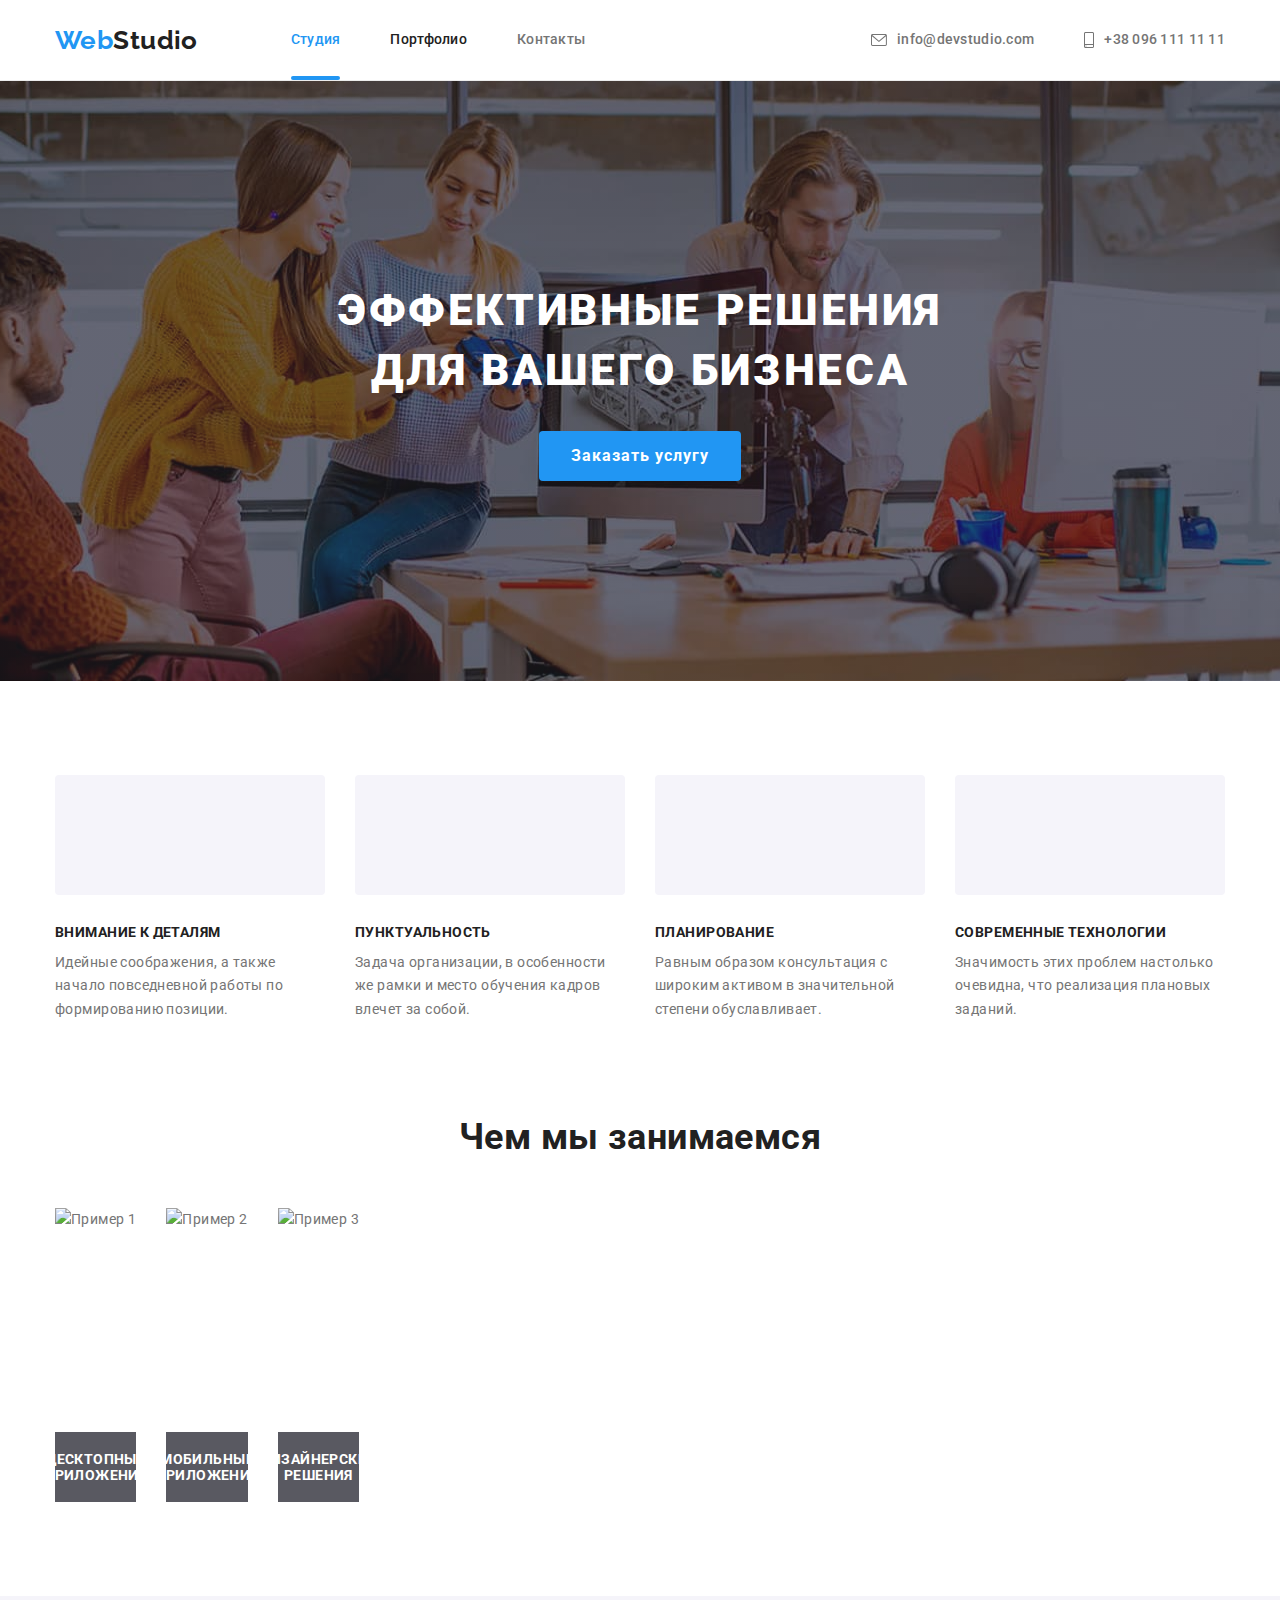
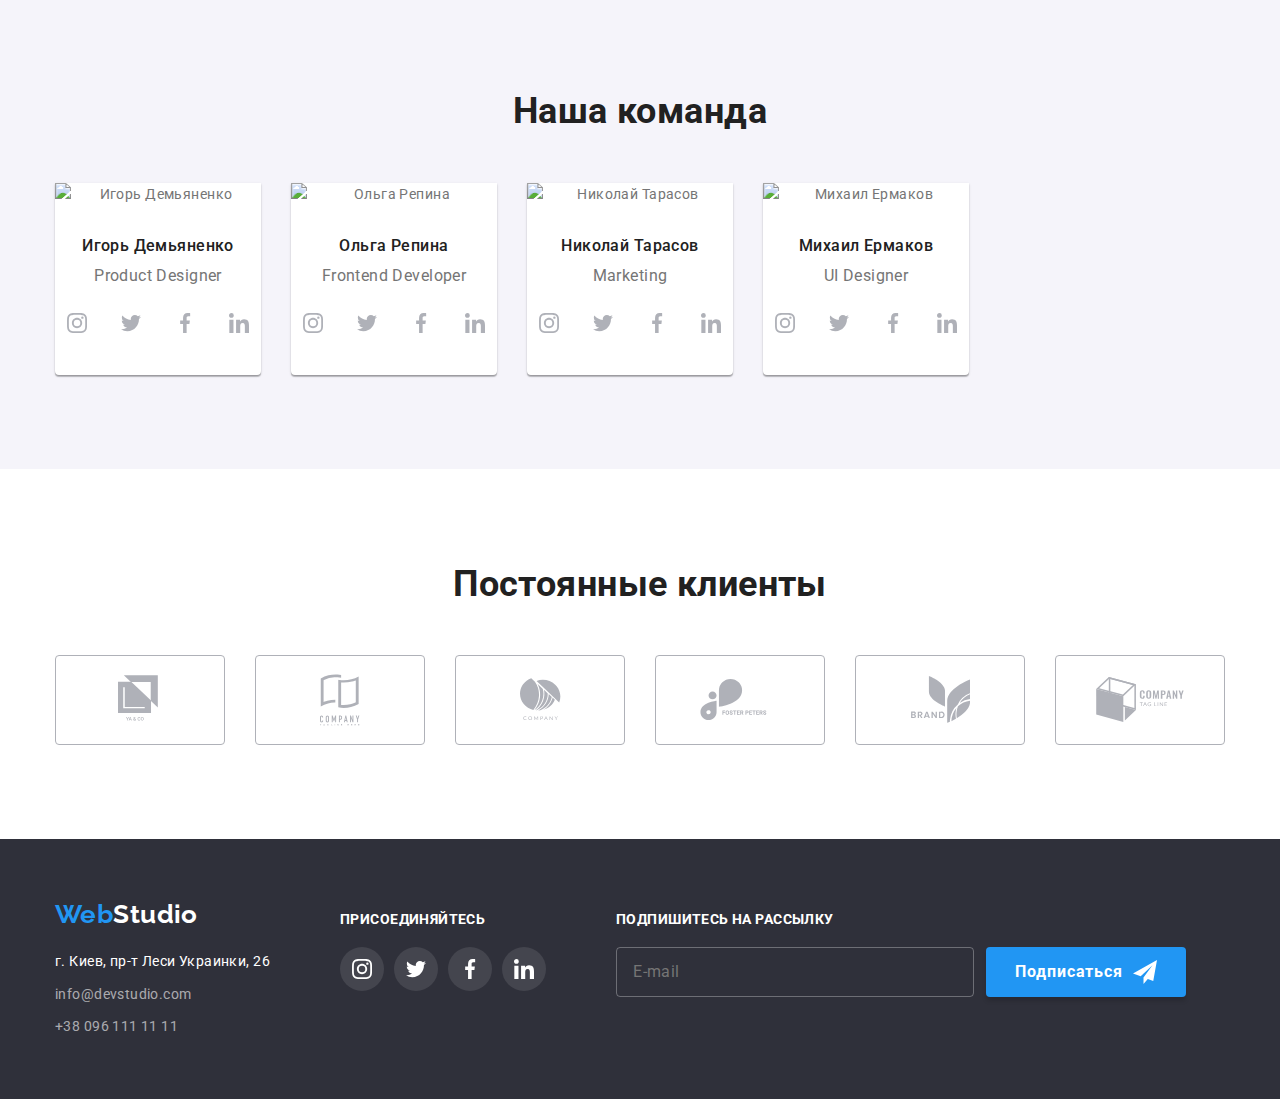
==== commit 4ad5e9c8: "Merge pull request #6 from IvanVA13/goit-markup-hw-06" ====
--- a/index.html
+++ b/index.html
@@ -10,42 +10,87 @@
     <link rel="stylesheet" href="./css/styles.css">
   </head>
   <body>
-    <!-- Верхняя линия -->
+
+    <!-- Шапка -->
     <header class="header">
       <div class="container nav-container">
         <nav class="site-nav">
           <a class="logo" href=""><span class="accent">Web</span>Studio</a>
           <ul class="list site-nav-list">
-            <li class="nav-item"><a class="link nav-link current" href="./index.html">Студия</a></li>
-            <li class="nav-item"><a class="link nav-link" href="./portfolio.html">Портфолио</a></li>
-            <li class="nav-item"><a class="link nav-link" href="">Контакты</a></li>
+            <li class="nav-item"><a class="link nav-link current" href="./index.html" rel="noopener noreferer">Студия</a></li>
+            <li class="nav-item"><a class="link nav-link" href="./portfolio.html" rel="noopener noreferer">Портфолио</a></li>
+            <li class="nav-item"><a class="link nav-link" href="" rel="noopener noreferer">Контакты</a></li>
           </ul>
         </nav>
         <ul class="list contacts-nav">
           <li class="nav-item contacts-item">
-            <svg class="icon">
-              <use href="./images/sprite.svg#icon-envelope"></use>
-            </svg>
-            <a class="link contacts-header" href="mailto:info@devstudio.com">
-               info@devstudio.com
-          </a>
+            <a class="link contacts-header" href="mailto:info@devstudio.com" rel="noopener noreferer">
+              <svg class="icon" width="16" height="12">
+                <use href="./images/sprite.svg#icon-envelope"></use>
+              </svg>
+              info@devstudio.com
+            </a>
           </li>
           <li class="nav-item contacts-item">
-            <svg class="icon smartphone-icon">
-              <use href="./images/sprite.svg#icon-smartphone"></use>
-            </svg>
-            <a class="link contacts-header" href="tel:+380961111111">+38 096 111 11 11
+            <a class="link contacts-header" href="tel:+380961111111" rel="noopener noreferer">
+              <svg class="icon smartphone-icon" width="10" height="16">
+                <use href="./images/sprite.svg#icon-smartphone"></use>
+              </svg>
+              +38 096 111 11 11
             </a>
           </li>
         </ul>
       </div>
     </header>
     <main>
-      <!-- Шапка -->
+    <!-- Герой -->
       <section class="hero">
         <div class="hero-container">
           <h1 class="hero-title">Эффективные решения для вашего бизнеса</h1>
-          <button class="button primary" type="button">Заказать услугу</button>
+          <button class="button primary" data-modal-open type="button">Заказать услугу</button>
+      </div>
+        <div class="backdrop is-hidden" data-modal>
+          <div class="modal">
+            <button class="button-close" data-modal-close type="button">
+              <svg class="icon-close" width="11" height="11">
+                <use href="./images/sprite.svg#icon-close"></use>
+              </svg>
+            </button>
+            <form class="modal-form">
+              <b>Оставьте свои данные, мы вам перезвоним</b>
+              <label class="form-field">
+                <span class="form-label">Имя</span>
+                <input class="form-input" type="text" name="name">
+                <svg class="form-input-icon">
+                  <use href="./images/sprite.svg#icon-modal-person"></use>
+                </svg>
+              </label>
+              <label class="form-field">
+                <span class="form-label">Телефон</span>
+                <input class="form-input" type="tel" name="phone">
+                <svg class="form-input-icon">
+                  <use href="./images/sprite.svg#icon-modal-phone"></use>
+                </svg>
+              </label>
+              <label class="form-field">
+                <span class="form-label">Почта</span>
+                <input class="form-input" type="email" name="email">
+                <svg class="form-input-icon">
+                  <use href="./images/sprite.svg#icon-modal-envelope"></use>
+                </svg>
+              </label>
+              <label class="form-field form-field-textarea">
+                <span class="form-label">Комментарий</span>
+                <textarea class="form-textarea" name="coment" rows="10" placeholder="Введите текст"></textarea>
+              </label>
+                <label class="terms-field">
+                  <input class="checkbox" type="checkbox" name="terms">
+                  <span class="custom-checkbox"></span>
+                  <span  class="terms-label">Соглашаюсь с рассылкой и принимаю <a class="terms-link" href="">Условия договора</a></span>
+                </label>
+              <button class="button-form" type="submit">Отправить</button>
+            </form>
+          </div>
         </div>
       </section>
       <!-- Особенности -->
@@ -54,11 +99,6 @@
           <h2 class="section-title title-advantages">Особенности компании</h2>
           <ul class="list advantages-list">
             <li class="item-flex advantages-item">
-              <div class="icon-advantages-container">
-                <svg class="icon-advantages">
-                <use href="./images/sprite.svg#icon-antenna"></use>
-                </svg>
-              </div>
               <h3 class="title advantages-title">Внимание к деталям</h3>
               <p>
                 Идейные соображения, а также начало повседневной работы по
@@ -66,11 +106,6 @@
               </p>
             </li>
             <li class="item-flex advantages-item">
-              <div class="icon-advantages-container">
-                <svg class="icon-advantages">
-                  <use href="./images/sprite.svg#icon-clock"></use>
-                </svg>
-              </div>
               <h3 class="title advantages-title">Пунктуальность</h3>
               <p>
                 Задача организации, в особенности же рамки и место обучения кадров
@@ -78,11 +113,6 @@
               </p>
             </li>
             <li class="item-flex advantages-item">
-              <div class="icon-advantages-container">
-                <svg class="icon-advantages">
-                  <use href="./images/sprite.svg#icon-diagram"></use>
-                </svg>
-              </div>
               <h3 class="title advantages-title">Планирование</h3>
               <p>
                 Равным образом консультация с широким активом в значительной
@@ -90,11 +120,6 @@
               </p>
             </li>
             <li class="item-flex advantages-item">
-              <div class="icon-advantages-container">
-                <svg class="icon-advantages">
-                  <use href="./images/sprite.svg#icon-astronaut"></use>
-                </svg>
-              </div>
               <h3 class="title advantages-title">Современные технологии</h3>
               <p>
                 Значимость этих проблем настолько очевидна, что реализация
@@ -110,13 +135,22 @@
           <h2 class="section-title">Чем мы занимаемся</h2>
           <ul class="list work-list">
             <li class="item-flex work-list-item">
-              <img class="img" src="./images/img1.jpg" alt="Пример 1" />
+              <div class="work-container">
+                <img class="img" src="./images/img1.jpg" alt="Пример 1" width="370"/>
+                <h3 class="title work-title">Десктопные приложения</h3>
+              </div>
             </li>
             <li class="item-flex work-list-item">
-              <img class="img" src="./images/img2.jpg" alt="Пример 2" />
+              <div class="work-container">
+                <img class="img" src="./images/img2.jpg" alt="Пример 2" width="370"/>
+                <h3 class="title work-title">Мобильные приложения</h3>
+              </div>
             </li>
             <li class="item-flex work-list-item">
-              <img class="img" src="./images/img3.jpg" alt="Пример 3" />
+              <div class="work-container">
+                <img class="img" src="./images/img3.jpg" alt="Пример 3" width="370"/>
+                <h3 class="title work-title">Дизайнерские решения</h3>
+              </div>
             </li>
           </ul>
         </div>
@@ -132,21 +166,23 @@
                 <h3 class="title team-title">Игорь Демьяненко</h3>
                 <p class="prof">Product Designer</p>
                 <ul class="list sw-list">
-                  <li class="sw-list-item"><a href="" class="link sw-link">
+                  <li class="sw-list-item"><a href="" class="link sw-link" target="_blank" rel="noopener noreferer">
                     <svg class="icon-link">
                       <use href="./images/sprite.svg#icon-instagram"></use>
                     </svg>
                   </a></li>
-                  <li class="sw-list-item"><a href="" class="link sw-link">
+                  <li class="sw-list-item"><a href="" class="link sw-link" target="_blank" rel="noopener noreferer">
                     <svg class="icon-link">
                       <use href="./images/sprite.svg#icon-twitter"></use>
                     </svg>
                   </a>
                   </li>
-                  <li class="sw-list-item"><a href="" class="link sw-link"><svg class="icon-link">
+                  <li class="sw-list-item"><a href="" class="link sw-link" target="_blank" rel="noopener noreferer">
+                    <svg class="icon-link">
                     <use href="./images/sprite.svg#icon-facebook"></use>
                   </svg></a></li>
-                  <li class="sw-list-item"><a href="" class="link sw-link"><svg class="icon-link">
+                  <li class="sw-list-item"><a href="" class="link sw-link" target="_blank" rel="noopener noreferer">
+                    <svg class="icon-link">
                     <use href="./images/sprite.svg#icon-linkedin"></use>
                   </svg></a></li>
                 </ul>
@@ -158,16 +194,20 @@
               <h3 class="title team-title">Ольга Репина</h3>
               <p class="prof">Frontend Developer</p>
               <ul class="list sw-list">
-                <li class="sw-list-item"><a href="" class="link sw-link"><svg class="icon-link">
-                      <use href="./images/sprite.svg#icon-instagram"></use>
-                    </svg></a></li>
-                <li class="sw-list-item"><a href="" class="link sw-link"><svg class="icon-link">
-                      <use href="./images/sprite.svg#icon-twitter"></use>
-                    </svg></a></li>
-                <li class="sw-list-item"><a href="" class="link sw-link"><svg class="icon-link">
+                <li class="sw-list-item"><a href="" class="link sw-link" target="_blank" rel="noopener noreferer">
+                 <svg class="icon-link">
+                      <use href="./images/sprite.svg#icon-instagram"></use>
+                    </svg></a></li>
+                <li class="sw-list-item"><a href="" class="link sw-link" target="_blank" rel="noopener noreferer">
+                 <svg class="icon-link">
+                      <use href="./images/sprite.svg#icon-twitter"></use>
+                    </svg></a></li>
+                <li class="sw-list-item"><a href="" class="link sw-link" target="_blank" rel="noopener noreferer">
+                 <svg class="icon-link">
                       <use href="./images/sprite.svg#icon-facebook"></use>
                     </svg></a></li>
-                <li class="sw-list-item"><a href="" class="link sw-link"><svg class="icon-link">
+                <li class="sw-list-item"><a href="" class="link sw-link" target="_blank" rel="noopener noreferer">
+                 <svg class="icon-link">
                       <use href="./images/sprite.svg#icon-linkedin"></use>
                     </svg></a></li>
               </ul>
@@ -178,16 +218,20 @@
               <h3 class="title team-title">Николай Тарасов</h3>
               <p class="prof">Marketing</p>
               <ul class="list sw-list">
-                <li class="sw-list-item"><a href="" class="link sw-link"><svg class="icon-link">
-                      <use href="./images/sprite.svg#icon-instagram"></use>
-                    </svg></a></li>
-                <li class="sw-list-item"><a href="" class="link sw-link"><svg class="icon-link">
-                      <use href="./images/sprite.svg#icon-twitter"></use>
-                    </svg></a></li>
-                <li class="sw-list-item"><a href="" class="link sw-link"><svg class="icon-link">
+                <li class="sw-list-item"><a href="" class="link sw-link" target="_blank" rel="noopener noreferer">
+                 <svg class="icon-link">
+                      <use href="./images/sprite.svg#icon-instagram"></use>
+                    </svg></a></li>
+                <li class="sw-list-item"><a href="" class="link sw-link" target="_blank" rel="noopener noreferer">
+                 <svg class="icon-link">
+                      <use href="./images/sprite.svg#icon-twitter"></use>
+                    </svg></a></li>
+                <li class="sw-list-item"><a href="" class="link sw-link" target="_blank" rel="noopener noreferer">
+                 <svg class="icon-link">
                       <use href="./images/sprite.svg#icon-facebook"></use>
                     </svg></a></li>
-                <li class="sw-list-item"><a href="" class="link sw-link"><svg class="icon-link">
+                <li class="sw-list-item"><a href="" class="link sw-link" target="_blank" rel="noopener noreferer">
+                 <svg class="icon-link">
                       <use href="./images/sprite.svg#icon-linkedin"></use>
                     </svg></a></li>
               </ul>
@@ -198,16 +242,20 @@
               <h3 class="title team-title">Михаил Ермаков</h3>
               <p class="prof">UI Designer</p>
               <ul class="list sw-list">
-                <li class="sw-list-item"><a href="" class="link sw-link"><svg class="icon-link">
-                      <use href="./images/sprite.svg#icon-instagram"></use>
-                    </svg></a></li>
-                <li class="sw-list-item"><a href="" class="link sw-link"><svg class="icon-link">
-                      <use href="./images/sprite.svg#icon-twitter"></use>
-                    </svg></a></li>
-                <li class="sw-list-item"><a href="" class="link sw-link"><svg class="icon-link">
+                <li class="sw-list-item"><a href="" class="link sw-link" target="_blank" rel="noopener noreferer">
+                 <svg class="icon-link">
+                      <use href="./images/sprite.svg#icon-instagram"></use>
+                    </svg></a></li>
+                <li class="sw-list-item"><a href="" class="link sw-link" target="_blank" rel="noopener noreferer">
+                 <svg class="icon-link">
+                      <use href="./images/sprite.svg#icon-twitter"></use>
+                    </svg></a></li>
+                <li class="sw-list-item"><a href="" class="link sw-link" target="_blank" rel="noopener noreferer">
+                 <svg class="icon-link">
                       <use href="./images/sprite.svg#icon-facebook"></use>
                     </svg></a></li>
-                <li class="sw-list-item"><a href="" class="link sw-link"><svg class="icon-link">
+                <li class="sw-list-item"><a href="" class="link sw-link" target="_blank" rel="noopener noreferer">
+                 <svg class="icon-link">
                       <use href="./images/sprite.svg#icon-linkedin"></use>
                     </svg></a></li>
               </ul>
@@ -222,27 +270,47 @@
           <h2 class="section-title clients-title">Постоянные клиенты</h2>
           <ul class="list clients-list">
             <li class="item-flex clients-list-item">
-              <a href="" class="link clients-link">
-                <svg class="icon-clients icon-client-yanco">
-                <use href="./images/sprite.svg#icon-client-logo-1"></use>
+              <a href="" class="link clients-link" target="_blank" rel="noopener noreferer">
+                <svg class="icon-clients icon-client-yanco" width="44" height="49">
+                 <use href="./images/sprite.svg#icon-client-logo-1"></use>
                 </svg>
               </a>
             </li>
-            <li class="item-flex clients-list-item"><a href="" class="link clients-link"><svg class="icon-clients icon-client-tiglinehere">
-              <use href="./images/sprite.svg#icon-client-logo-2"></use>
-            </svg></a></li>
-            <li class="item-flex clients-list-item"><a href="" class="link clients-link"><svg class="icon-clients icon-client-company">
+            <li class="item-flex clients-list-item">
+              <a href="" class="link clients-link" target="_blank" rel="noopener noreferer">
+                <svg class="icon-clients icon-client-tiglinehere"  width="40" height="52">
+                  <use href="./images/sprite.svg#icon-client-logo-2"></use>
+                </svg>
+              </a>
+            </li>
+            <li class="item-flex clients-list-item">
+              <a href="" class="link clients-link" target="_blank" rel="noopener noreferer">
+                <svg class="icon-clients icon-client-company"  width="41" height="42.6">
               <use href="./images/sprite.svg#icon-client-logo-3"></use>
-            </svg></a></li>
-            <li class="item-flex clients-list-item"><a href="" class="link clients-link"><svg class="icon-clients icon-client-fosterpeters">
+            </svg>
+          </a>
+        </li>
+            <li class="item-flex clients-list-item">
+              <a href="" class="link clients-link" target="_blank" rel="noopener noreferer">
+                <svg class="icon-clients icon-client-fosterpeters"  width="79.66" height="42">
               <use href="./images/sprite.svg#icon-client-logo-4"></use>
-            </svg></a></li>
-            <li class="item-flex clients-list-item"><a href="" class="link clients-link"><svg class="icon-clients icon-client-brand">
+            </svg>
+          </a>
+        </li>
+            <li class="item-flex clients-list-item">
+              <a href="" class="link clients-link" target="_blank" rel="noopener noreferer">
+                <svg class="icon-clients icon-client-brand"  width="59" height="47">
               <use href="./images/sprite.svg#icon-client-logo-5"></use>
-            </svg></a></li>
-            <li class="item-flex clients-list-item"><a href="" class="link clients-link"><svg class="icon-clients icon-client-tigline">
+            </svg>
+          </a>
+        </li>
+            <li class="item-flex clients-list-item">
+              <a href="" class="link clients-link" target="_blank" rel="noopener noreferer">
+                <svg class="icon-clients icon-client-tigline" width="88.48" height="45.44">
               <use href="./images/sprite.svg#icon-client-logo-6"></use>
-            </svg></a></li>
+            </svg>
+          </a>
+        </li>
           </ul>
         </div>
       </section>
@@ -255,29 +323,40 @@
         <a class="logo footer-logo" href="./"><span class="accent">Web</span>Studio</a>
         <address class="address">
           <p class="location">г. Киев, пр-т Леси Украинки, 26</p>
-          <a class="contacts-footer" href="mailto:info@devstudio.com">info@devstudio.com</a>
-          <a class="contacts-footer tel" href="tel:+380961111111">+38 096 111 11 11</a>
+          <a class="contacts-footer" href="mailto:info@devstudio.com" target="_blank" rel="noopener noreferer">info@devstudio.com</a>
+          <a class="contacts-footer tel" href="tel:+380961111111" target="_blank" rel="noopener noreferer">+38 096 111 11 11</a>
         </address>
       </li>
       <li class="footer-list-item">
         <h2 class="title sw-foter-title">присоединяйтесь</h2>
         <ul class="list sw-list sw-foter-list">
-          <li class="sw-list-item"><a class="link sw-link sw-footer-link" href=""><svg class="icon-link icon-footer-link">
-                      <use href="./images/sprite.svg#icon-instagram"></use>
-                    </svg></a></li>
-          <li class="sw-list-item"><a class="link sw-link sw-footer-link" href=""><svg class="icon-link icon-footer-link">
-                      <use href="./images/sprite.svg#icon-twitter"></use>
-                    </svg></a></li>
-          <li class="sw-list-item"><a class="link sw-link sw-footer-link" href=""><svg class="icon-link icon-footer-link">
+          <li class="sw-list-item"><a class="link sw-link sw-footer-link" href="" target="_blank" rel="noopener noreferer"><svg class="icon-link icon-footer-link">
+                      <use href="./images/sprite.svg#icon-instagram"></use>
+                    </svg></a></li>
+          <li class="sw-list-item"><a class="link sw-link sw-footer-link" href="" target="_blank" rel="noopener noreferer"><svg class="icon-link icon-footer-link">
+                      <use href="./images/sprite.svg#icon-twitter"></use>
+                    </svg></a></li>
+          <li class="sw-list-item"><a class="link sw-link sw-footer-link" href="" target="_blank" rel="noopener noreferer"><svg class="icon-link icon-footer-link">
                       <use href="./images/sprite.svg#icon-facebook"></use>
                     </svg></a></li>
-          <li class="sw-list-item"><a class="link sw-link sw-footer-link" href=""><svg class="icon-link icon-footer-link">
+          <li class="sw-list-item"><a class="link sw-link sw-footer-link" href="" target="_blank" rel="noopener noreferer"><svg class="icon-link icon-footer-link">
                       <use href="./images/sprite.svg#icon-linkedin"></use>
                     </svg></a></li>
         </ul>
+      </li>
+      <li class="footer-list-item">
+        <h2 class="title sw-foter-title">Подпишитесь на рассылку</h2>
+        <form class="footer-form" action=""><input class="footer-input" type="email" name="user-email" placeholder="E-mail">
+          <button class="button button-form" type="submit">Подписаться
+            <svg class="icon-footer-form" width="24" height="24">
+              <use href="./images/sprite.svg#icon-send"></use>
+            </svg>
+          </button>
+        </form>
       </li>
     </ul>
   </div>
 </footer>
+<script src="./js/modal.js"></script>
   </body>
 </html>
--- a/css/styles.css
+++ b/css/styles.css
@@ -13,6 +13,9 @@
   --bg-color: #2f303a;
   --line-header-color: #ececec;
   --main-svg-fill: #afb1b8;
+
+  --main-dilay: 250ms;
+  --main-cubic: cubic-bezier(0.4, 0, 0.2, 1);
 }
 
 body {
@@ -27,6 +30,7 @@
 a {
   text-decoration: none;
 }
+
 /* общие стили для списков */
 .list {
   padding: 0;
@@ -36,6 +40,10 @@
 
 .link {
   display: block;
+}
+
+.link:visited {
+  color: currentColor;
 }
 
 /* общие стили для оформления контейнеров */
@@ -149,20 +157,36 @@
   font-weight: 500;
   line-height: 1.14;
   letter-spacing: 0.02em;
+
+  transition: color var(--main-dilay) var(--main-cubic);
 }
 
 .nav-link:hover,
-.contacts-item:hover,
+.contacts-header:hover,
 .contacts-footer:hover,
 .nav-link:focus,
-.contacts-item:focus,
-.contacts-footer:focus {
-  fill: var(--accent-color);
+.contacts-header:focus,
+.contacts-footer:focus,
+.current:visited {
   color: var(--accent-color);
 }
 
 .current {
+  position: relative;
+
   color: var(--accent-color);
+}
+
+.current::after {
+  position: absolute;
+  bottom: 0;
+  display: block;
+  content: "";
+  width: 100%;
+  height: 4px;
+
+  background-color: var(--accent-color);
+  border-radius: 2px;
 }
 
 .contacts-nav {
@@ -172,37 +196,36 @@
 }
 
 .contacts-header {
-  color: inherit;
+  padding-top: 32px;
+  padding-bottom: 32px;
+
+  display: flex;
+  align-items: center;
+
+  color: var(--main-text-color);
   font-weight: 500;
   line-height: 1.14;
   letter-spacing: 0.02em;
-}
-
-.contacts-item {
-  display: flex;
-  align-items: center;
-
-  color: var(--main-text-color);
+
+  transition: color var(--main-dilay) var(--main-cubic);
+}
+
+.icon {
+  margin-right: 10px;
+
   fill: var(--main-text-color);
-}
-
-.icon {
-  width: 16px;
-  height: 12px;
-  margin-right: 10px;
-  fill: inherit;
-}
-
-.smartphone-icon {
-  width: 10px;
-  height: 16px;
+  transition: fill var(--main-dilay) var(--main-cubic);
+}
+
+.contacts-header:hover .icon,
+.contacts-header:focus .icon {
+  fill: var(--accent-color);
 }
 
 /* Оформление секции-герой */
 .hero {
-  padding: 200px 452px;
-
-  text-align: center;
+  padding-top: 200px;
+  padding-bottom: 200px;
 
   background-image: linear-gradient(
       to right,
@@ -216,9 +239,12 @@
 }
 
 .hero-container {
+  width: 100%;
   max-width: 696px;
   margin-left: auto;
   margin-right: auto;
+
+  text-align: center;
 }
 
 /* Оформление заголовка секции-герой */
@@ -230,7 +256,6 @@
   font-weight: 900;
   font-size: 44px;
   line-height: 1.36;
-  text-align: center;
   letter-spacing: 0.06em;
   text-transform: uppercase;
 }
@@ -247,7 +272,9 @@
   text-align: center;
   letter-spacing: 0.06em;
 
+  border: 0px;
   background-color: var(--accent-color);
+  transition: background-color var(--main-dilay) var(--main-cubic);
 }
 
 .primary:hover,
@@ -255,6 +282,217 @@
   color: var(--accent-color);
 
   background-color: var(--second-accent-color);
+}
+/* Оформление модального окна */
+.backdrop {
+  position: fixed;
+  top: 0;
+  left: 0;
+  z-index: 99;
+
+  width: 100%;
+  height: 100%;
+
+  background-color: rgba(0, 0, 0, 0.2);
+  opacity: 1;
+  transition: opacity var(--main-dilay) var(--main-cubic);
+}
+
+.backdrop.is-hidden {
+  opacity: 0;
+  pointer-events: none;
+}
+
+.modal {
+  position: absolute;
+  top: 50%;
+  left: 50%;
+
+  padding: 40px;
+  width: 528px;
+  height: 581px;
+
+  transform: translate(-50%, -50%) scale(1);
+  background-color: var(--second-accent-color);
+  box-shadow: 0px 1px 3px rgba(0, 0, 0, 0.12), 0px 1px 1px rgba(0, 0, 0, 0.14),
+    0px 2px 1px rgba(0, 0, 0, 0.2);
+  border-radius: 4px;
+  transition: transform var(--main-dilay) var(--main-cubic);
+}
+
+.backdrop.is-hidden .modal {
+  transform: translate(-50%, -50%) scale(0.8);
+}
+
+.button-close {
+  position: absolute;
+  top: 8px;
+  right: 8px;
+
+  display: inline-flex;
+  align-items: center;
+  justify-content: center;
+  width: 30px;
+  height: 30px;
+
+  background-color: var(--second-accent-color);
+  border-radius: 50%;
+  border: 1px solid rgba(0, 0, 0, 0.1);
+}
+
+.icon-close {
+  fill: #000000;
+  transition: fill var(--main-dilay) var(--main-cubic);
+}
+
+.button-close:hover .icon-close,
+.button-close:focus .icon-close {
+  fill: var(--accent-color);
+}
+
+.modal-form b {
+  display: block;
+  margin-bottom: 30px;
+
+  color: var(--title-text-color);
+  font-weight: 700;
+  font-size: 20px;
+  line-height: 1.15;
+  text-align: center;
+  letter-spacing: 0.03em;
+}
+
+.form-field {
+  position: relative;
+
+  display: block;
+  margin-bottom: 28px;
+}
+
+.form-label {
+  position: absolute;
+  top: 0;
+  left: 0;
+
+  font-size: 12px;
+  line-height: 1.167;
+  letter-spacing: 0.01em;
+  transform: translateY(-128%);
+}
+
+.form-input {
+  padding-left: 42px;
+  width: 100%;
+  height: 40px;
+
+  background-color: rgba(0, 0, 0, 0);
+  border: 1px solid rgba(33, 33, 33, 0.2);
+  border-radius: 4px;
+  transition: border-color var(--main-dilay) var(--main-cubic),
+    outline-color var(--main-dilay) var(--main-cubic);
+}
+
+.form-textarea {
+  padding: 12px 16px;
+  display: block;
+  width: 100%;
+  height: 120px;
+  resize: none;
+
+  background-color: rgba(0, 0, 0, 0);
+  border: 1px solid rgba(33, 33, 33, 0.2);
+  border-radius: 4px;
+  transition: border-color var(--main-dilay) var(--main-cubic),
+    outline-color var(--main-dilay) var(--main-cubic);
+}
+
+.form-field-textarea {
+  margin-bottom: 20px;
+}
+
+.form-textarea::placeholder {
+  font-size: 12px;
+  line-height: 1.167;
+  letter-spacing: 0.01em;
+  color: rgba(117, 117, 117, 0.5);
+}
+
+.form-field:hover .form-input,
+.form-field:focus-within .form-input,
+.form-field:hover .form-textarea,
+.form-field:focus-within .form-textarea {
+  border-color: var(--accent-color);
+  outline-color: var(--accent-color);
+}
+
+.form-input-icon {
+  position: absolute;
+  top: 50%;
+  left: 15px;
+
+  width: 18px;
+  height: 18px;
+
+  fill: var(--title-text-color);
+  transform: translateY(-50%);
+  transition: fill var(--main-dilay) var(--main-cubic);
+}
+
+.form-field:hover .form-input-icon,
+.form-field:focus-within .form-input-icon {
+  fill: var(--accent-color);
+}
+
+.terms-field {
+  display: flex;
+  align-items: center;
+  justify-content: center;
+  margin-bottom: 30px;
+}
+
+.checkbox {
+  position: absolute;
+  width: 1px;
+  height: 1px;
+  margin: -1px;
+  border: 0;
+  padding: 0;
+  clip: rect(0 0 0 0);
+  overflow: hidden;
+}
+.custom-checkbox {
+  display: inline-block;
+  width: 15px;
+  height: 15px;
+  margin-right: 8px;
+
+  border-radius: 2px;
+  border: 1px solid var(--title-text-color);
+  transition: background-color var(--main-dilay) var(--main-cubic);
+}
+.checkbox:checked + .custom-checkbox {
+  border-color: transparent;
+  background-color: var(--accent-color);
+  background-image: url("../images/modal-cheked.svg");
+  background-size: contain;
+  background-origin: border-box;
+}
+
+.terms-link {
+  color: var(--accent-color);
+  text-decoration: underline;
+}
+
+/* Кнопка отправки формы */
+.modal-form .button-form {
+  margin-left: auto;
+  margin-right: auto;
+  transition: background-color var(--main-dilay) var(--main-cubic);
+}
+
+.modal-form .button-form:hover,
+.modal-form .button-form:focus {
+  background-color: #188ce8;
 }
 
 /* Оформление выравнивания секции особенности компании */
@@ -272,22 +510,35 @@
   width: calc((100% - 90px) / 4);
   justify-content: center;
 }
+
 /* Оформление иконок особенностей компании */
-.icon-advantages-container {
-  display: flex;
-  align-items: center;
-  justify-content: center;
+.advantages-item::before {
+  display: block;
+  content: "";
   margin-bottom: 30px;
   width: 270px;
   height: 120px;
 
   background-color: var(--button-secondary-bg-color);
+  background-repeat: no-repeat;
+  background-position: center;
   border-radius: 4px;
 }
 
-.icon-advantages {
-  width: 65px;
-  height: 70px;
+.advantages-item:nth-child(1)::before {
+  background-image: url("../images/icon-antenna.svg");
+}
+
+.advantages-item:nth-child(2)::before {
+  background-image: url("../images/icon-clock.svg");
+}
+
+.advantages-item:nth-child(3)::before {
+  background-image: url("../images/icon-diagram.svg");
+}
+
+.advantages-item:nth-child(4)::before {
+  background-image: url("../images/icon-astronaut.svg");
 }
 
 /* Оформление заголовков секции особенности компании */
@@ -302,12 +553,40 @@
   margin: 0;
 }
 
+/* Оформление стилей секции примеры работ */
 .work-section {
   padding-top: 0;
 }
 
 .work-list {
   display: flex;
+}
+
+.work-container {
+  position: relative;
+  widows: 370px;
+  height: 294px;
+}
+
+.work-title {
+  display: flex;
+  align-items: center;
+  justify-content: center;
+  position: absolute;
+  bottom: 0;
+  margin: 0;
+
+  width: 100%;
+  height: 70px;
+
+  font-weight: bold;
+  font-size: inherit;
+  line-height: 16px;
+  text-align: center;
+  letter-spacing: 0.03em;
+  text-transform: uppercase;
+  color: var(--second-accent-color);
+  background-color: rgba(47, 48, 58, 0.8);
 }
 
 /* Оформление для секции команда */
@@ -328,6 +607,8 @@
   padding-bottom: 30px;
 
   background-color: var(--second-accent-color);
+  box-shadow: 0px 1px 3px rgba(0, 0, 0, 0.12), 0px 1px 1px rgba(0, 0, 0, 0.14),
+    0px 2px 1px rgba(0, 0, 0, 0.2);
   border-bottom-left-radius: 4px;
   border-bottom-right-radius: 4px;
 }
@@ -366,23 +647,26 @@
 
   text-align: center;
   background-color: inherit;
-  fill: var(--main-svg-fill);
 
   border-radius: 50%;
+  transition: background-color var(--main-dilay) var(--main-cubic);
 }
 
 .sw-link:hover,
-.icon-link:hover,
-.sw-link:focus,
-.icon-link:focus {
+.sw-link:focus {
   background-color: var(--accent-color);
-  fill: var(--second-accent-color);
 }
 
 .icon-link {
   width: 20px;
   height: 20px;
-  fill: inherit;
+  fill: var(--main-svg-fill);
+  transition: fill var(--main-dilay) var(--main-cubic);
+}
+
+.sw-link:hover .icon-link,
+.sw-link:focus .icon-link {
+  fill: var(--second-accent-color);
 }
 
 .clients-list {
@@ -401,49 +685,24 @@
   box-sizing: border-box;
   border-radius: 4px;
   background-color: var(--second-accent-color);
-  fill: var(--main-svg-fill);
-}
-
-.icon-clients {
-  fill: inherit;
-}
-
-.icon-clients:hover,
+
+  transition: border-color var(--main-dilay) var(--main-cubic);
+}
+
 .clients-link:hover,
-.icon-clients:focus,
 .clients-link:focus {
   border-color: var(--accent-color);
+  outline-color: var(--accent-color);
+}
+
+.icon-clients {
+  fill: var(--main-svg-fill);
+  transition: fill var(--main-dilay) var(--main-cubic);
+}
+
+.clients-link:hover .icon-clients,
+.clients-link:focus .icon-clients {
   fill: var(--accent-color);
-}
-
-.icon-client-yanco {
-  width: 44px;
-  height: 49px;
-}
-
-.icon-client-tiglinehere {
-  width: 40px;
-  height: 52px;
-}
-
-.icon-client-company {
-  width: 41px;
-  height: 42.6px;
-}
-
-.icon-client-fosterpeters {
-  width: 79.66px;
-  height: 42px;
-}
-
-.icon-client-brand {
-  width: 59px;
-  height: 47px;
-}
-
-.icon-client-tigline {
-  width: 88.48px;
-  height: 45.44px;
 }
 
 /* Оформление контейнера в футере */
@@ -488,6 +747,7 @@
   display: block;
 
   color: var(--contacts-footer-color);
+  transition: color var(--main-dilay) var(--main-cubic);
 }
 .tel {
   margin-bottom: 0;
@@ -509,6 +769,52 @@
 
 .icon-footer-link {
   fill: var(--second-accent-color);
+}
+
+.footer-form {
+  display: flex;
+}
+
+.footer-input {
+  display: inline-block;
+  margin-right: 12px;
+  padding-left: 16px;
+  width: 358px;
+  height: 50px;
+
+  font-weight: 400;
+  font-size: 16px;
+  line-height: 1.25;
+  letter-spacing: 0.03em;
+  color: var(--second-accent-color);
+
+  background-color: rgba(0, 0, 0, 0);
+  border: 1px solid rgba(255, 255, 255, 0.3);
+  box-shadow: (0px 4px 4px rgba(0, 0, 0, 0.15));
+  border-radius: 4px;
+}
+
+.button-form {
+  display: flex;
+  align-items: center;
+  justify-content: center;
+  width: 200px;
+  height: 50px;
+
+  font-weight: 700;
+  font-size: 16px;
+  line-height: 1.87;
+  letter-spacing: 0.06em;
+  color: var(--second-accent-color);
+
+  background-color: var(--accent-color);
+  box-shadow: 0px 4px 4px rgba(0, 0, 0, 0.15);
+  border: 0;
+  border-radius: 4px;
+}
+
+.icon-footer-form {
+  margin-left: 10px;
 }
 
 /* Стили для portfolio */
@@ -539,6 +845,9 @@
 
   background-color: var(--button-secondary-bg-color);
   border: 0px;
+  transition: color var(--main-dilay) var(--main-cubic),
+    background-color var(--main-dilay) var(--main-cubic),
+    box-shadow var(--main-dilay) var(--main-cubic);
 }
 
 .secondary:hover,
@@ -548,6 +857,8 @@
   color: var(--second-accent-color);
 
   background-color: var(--accent-color);
+  box-shadow: 0px 3px 1px rgba(0, 0, 0, 0.1), 0px 1px 2px rgba(0, 0, 0, 0.08),
+    0px 2px 2px rgba(0, 0, 0, 0.12);
 }
 
 .portfolio-list {
@@ -560,6 +871,7 @@
 
   background-color: var(--second-accent-color);
   border: 1px solid #eeeeee;
+  transition: box-shadow var(--main-dilay) var(--main-cubic);
 }
 
 .portfolio-card:hover,
@@ -568,16 +880,47 @@
     1px 4px 6px rgba(0, 0, 0, 0.16);
 }
 
+.portfolio-card-container {
+  position: relative;
+  overflow: hidden;
+
+  margin-bottom: 20px;
+}
+
+.portfolio-description {
+  /* Позиционирование */
+  position: absolute;
+  top: 100%;
+  left: 0;
+  /* Блочная модель */
+  display: block;
+  margin: 0;
+  padding: 63px 24px;
+  width: 370px;
+  height: 294px;
+
+  /* Типографика */
+  font-size: 18px;
+  line-height: 1.56;
+  letter-spacing: 0.03em;
+  color: var(--second-accent-color);
+  /* Отображение */
+  background-color: rgba(33, 150, 243, 0.9);
+  transition: top var(--main-dilay) var(--main-cubic);
+  /* Прочее */
+}
+
+.portfolio-card:hover .portfolio-description,
+.portfolio-card:focus .portfolio-description {
+  top: 0;
+}
+
 .portfolio-list-item:not(:nth-child(3n)) {
   margin-right: 30px;
 }
 
 .portfolio-list-item:not(:nth-last-child(-n + 3)) {
   margin-bottom: 30px;
-}
-
-.portfolio-img {
-  margin-bottom: 20px;
 }
 
 .portfolio-title {
@@ -598,3 +941,13 @@
   font-size: 16px;
   line-height: 1.87;
 }
+
+/* Позиционирование */
+
+/* Блочная модель */
+
+/* Типографика */
+
+/* Отображение */
+
+/* Прочее */
